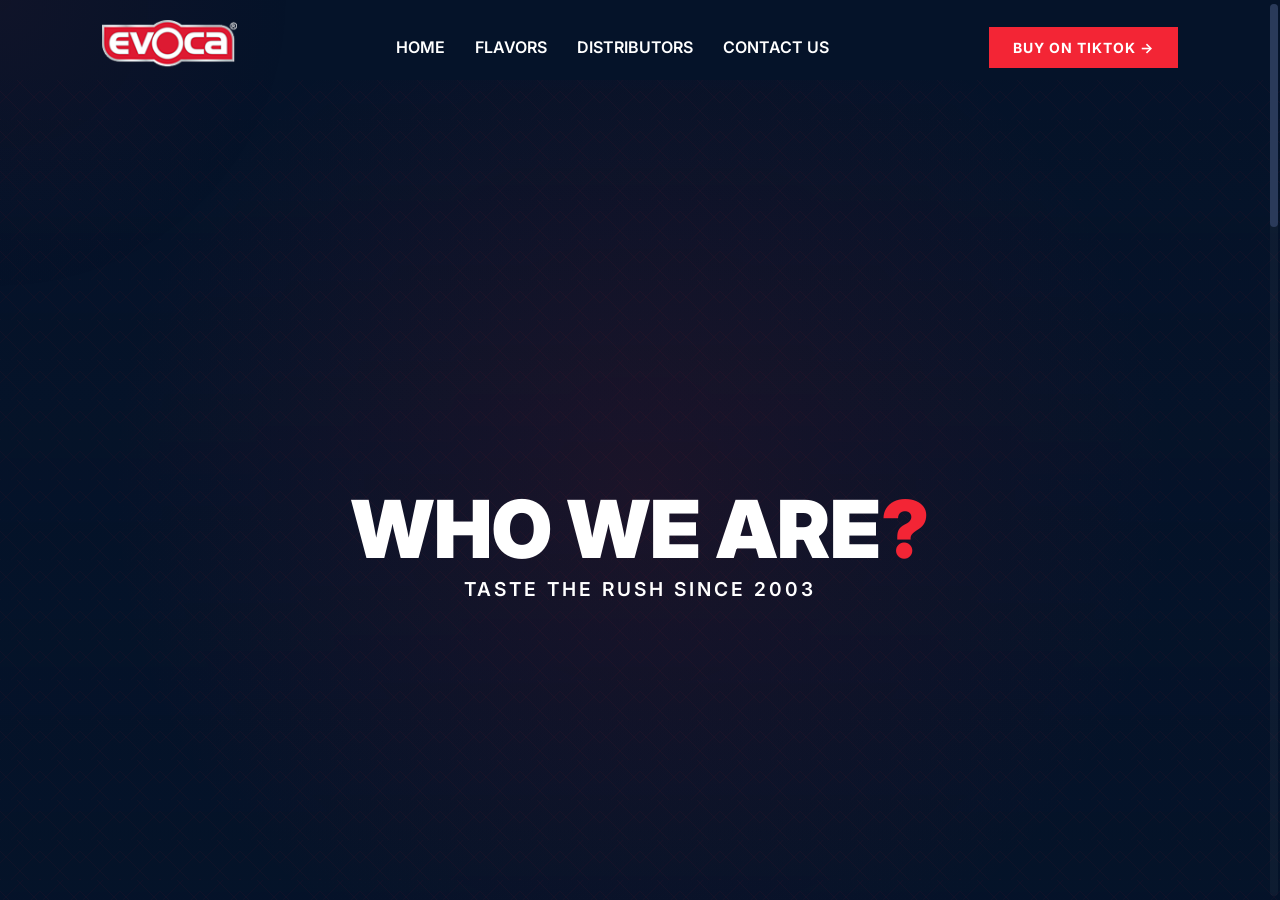
==== about.html @ e2ce5828 "first commit" ====
<!DOCTYPE html>
<html lang="en" class="snap-page">

<head>
    <meta charset="UTF-8">
    <meta name="viewport" content="width=device-width, initial-scale=1.0">
    <meta name="description"
        content="Learn about Evoca Drinks - premium soft drinks crafted with integrity, real fruit, and natural mineral water. Founded on principle and delivered with exceptional taste.">
    <title>About Us - Evoca</title>
    <link rel="stylesheet" href="style.css">
    <link rel="preconnect" href="https://fonts.googleapis.com">
    <link rel="preconnect" href="https://fonts.gstatic.com" crossorigin>
    <link href="https://fonts.googleapis.com/css2?family=Inter:wght@400;500;600;700;800;900&display=swap"
        rel="stylesheet">
    <style>
        .about-hero {
            padding: 100px 8% 0;
            text-align: center;
            background: linear-gradient(to bottom, rgba(5, 19, 41, 0.7), rgba(5, 19, 41, 0.9));
            height: 100%;
            display: flex;
            flex-direction: column;
            justify-content: center;
            align-items: center;
            position: relative;
            overflow: hidden;
            box-sizing: border-box;
        }

        .hero-pattern {
            position: absolute;
            top: 0;
            left: 0;
            width: 100%;
            height: 100%;
            background-image:
                repeating-linear-gradient(45deg, rgba(227, 30, 43, 0.05) 0px, rgba(227, 30, 43, 0.05) 1px, transparent 1px, transparent 20px),
                repeating-linear-gradient(-45deg, rgba(227, 30, 43, 0.05) 0px, rgba(227, 30, 43, 0.05) 1px, transparent 1px, transparent 20px);
            background-size: 40px 40px;
            opacity: 1;
            z-index: 1;
            pointer-events: none;
        }

        .hero-pattern::after {
            content: '';
            position: absolute;
            top: 0;
            left: 0;
            width: 100%;
            height: 100%;
            background-image: radial-gradient(circle at 50% 50%, rgba(227, 30, 43, 0.1) 0%, transparent 70%);
            z-index: -1;
        }

        .about-hero .about-container {
            position: relative;
            z-index: 2;
        }

        .about-content-section {
            padding: 65px 8% 20px;
            width: 100%;
            box-sizing: border-box;
        }

        .about-container {
            max-width: 1300px;
            margin: 0 auto;
            width: 100%;
        }

        .about-grid {
            display: grid;
            grid-template-columns: 1fr 1fr;
            gap: 60px;
            align-items: center;
            margin-bottom: 20px;
        }

        .about-grid.reverse {
            direction: rtl;
        }

        .about-grid.reverse .about-text {
            direction: ltr;
        }

        .about-image {
            border-radius: 30px;
            overflow: hidden;
            box-shadow: 0 30px 60px rgba(0, 0, 0, 0.5);
            border: 1px solid rgba(255, 255, 255, 0.1);
        }

        .about-image img {
            width: 100%;
            height: auto;
            max-height: 450px;
            object-fit: cover;
            display: block;
        }

        .about-text h2 {
            font-size: 3.2rem;
            font-weight: 900;
            margin-bottom: 15px;
            text-transform: uppercase;
            letter-spacing: -2px;
            line-height: 1;
        }

        .about-text p {
            font-size: 1.1rem;
            line-height: 1.7;
            color: #a0aec0;
            margin-bottom: 15px;
        }

        .principles-highlight {
            background: rgba(255, 255, 255, 0.05);
            padding: 30px;
            border-radius: 20px;
            border-left: 4px solid var(--primary-red);
            margin-top: 15px;
        }

        .principles-highlight ul {
            list-style: none;
            padding: 0;
        }

        .principles-highlight li {
            margin-bottom: 15px;
            font-weight: 600;
            color: #fff;
            display: flex;
            align-items: center;
            gap: 15px;
        }

        .principles-highlight li::before {
            content: '✓';
            color: var(--primary-red);
            font-weight: 900;
        }

        .mission-box {
            text-align: center;
            padding: 80px 40px;
            background: linear-gradient(rgba(227, 30, 43, 0.1), rgba(227, 30, 43, 0.05));
            border-radius: 30px;
            border: 1px solid rgba(227, 30, 43, 0.2);
            margin-top: 50px;
        }

        .mission-box h3 {
            font-size: 2.5rem;
            font-weight: 800;
            margin-bottom: 20px;
            text-transform: uppercase;
        }

        /* Manifesto Section */
        .manifesto-section {
            position: relative;
            padding: 30px 0;
            margin-top: 10px;
            border-radius: 40px;
            overflow: hidden;
            background: #000;
        }

        .manifesto-bg {
            position: absolute;
            top: 0;
            left: 0;
            width: 100%;
            height: 100%;
            z-index: 1;
            opacity: 0.6;
        }

        .manifesto-bg img {
            width: 100%;
            height: 100%;
            object-fit: cover;
        }

        .manifesto-content {
            position: relative;
            z-index: 2;
            padding: 0 8%;
            text-align: center;
        }

        .manifesto-quote {
            font-size: 3.2rem;
            font-weight: 900;
            line-height: 1;
            margin: 15px 0 25px;
            text-transform: uppercase;
            letter-spacing: -2px;
        }

        .manifesto-grid {
            display: grid;
            grid-template-columns: repeat(3, 1fr);
            gap: 40px;
            max-width: 1200px;
            margin: 0 auto;
        }

        .manifesto-card {
            background: rgba(255, 255, 255, 0.05);
            backdrop-filter: blur(10px);
            padding: 25px;
            border-radius: 30px;
            border: 1px solid rgba(255, 255, 255, 0.1);
            transition: all 0.4s ease;
            text-align: left;
        }

        .manifesto-card:hover {
            background: rgba(255, 255, 255, 0.08);
            transform: translateY(-10px);
            border-color: var(--primary-red);
        }

        .card-icon {
            font-size: 1rem;
            font-weight: 900;
            color: var(--primary-red);
            margin-bottom: 15px;
            background: rgba(227, 30, 43, 0.1);
            width: 40px;
            height: 40px;
            display: flex;
            align-items: center;
            justify-content: center;
            border-radius: 50%;
        }

        .manifesto-card h4 {
            font-size: 1.3rem;
            font-weight: 800;
            margin-bottom: 10px;
            letter-spacing: 1px;
        }

        .manifesto-card p {
            font-size: 0.95rem;
            color: rgba(255, 255, 255, 0.6);
            line-height: 1.6;
            margin: 0;
        }

        @media (max-width: 992px) {
            .manifesto-grid {
                grid-template-columns: 1fr;
            }

            .manifesto-quote {
                font-size: 2.8rem;
            }
        }

        @media (max-width: 992px) {
            .about-grid {
                grid-template-columns: 1fr;
                gap: 40px;
            }

            .about-grid.reverse {
                direction: ltr;
            }

            .about-text h2 {
                font-size: 2.5rem;
            }
        }

        @media (max-width: 768px) {
            .about-content-section { padding: 80px 5% 20px; } 
            .about-grid { grid-template-columns: 1fr; gap: 20px; margin-bottom: 20px; }
            .about-grid.reverse { direction: ltr; }
            .about-text h2 { font-size: 1.8rem; letter-spacing: -1px; }
            .about-text p  { font-size: 0.95rem; }
            .principles-highlight { padding: 24px; }
            .manifesto-section { padding: 40px 0; margin-top: 30px; border-radius: 20px; }
            .manifesto-quote { font-size: 1.8rem; margin: 16px 0 30px; }
            .manifesto-grid { grid-template-columns: 1fr; gap: 16px; }
            .manifesto-card { padding: 24px; }
            .manifesto-card h4 { font-size: 1.1rem; }
            /* Hero: push title well below the fixed navbar — use !important to beat the snap-section reset */
            .about-hero { padding-top: 120px !important; padding-bottom: 20px; justify-content: center; }
        }

        @media (max-width: 480px) {
            .about-text h2 { font-size: 1.7rem; }
            .manifesto-quote { font-size: 1.5rem; }
        }
    </style>
</head>

<body>

    <header class="navbar">
        <div class="navbar-container">
            <div class="logo">
                <a href="index.html"><img src="assets/Evoca Logo.png" alt="Evoca Logo" class="logo-img"></a>
            </div>
            <nav class="nav-links">
                <a href="index.html">Home</a>
                <a href="index.html#flavors">Flavors</a>
                <a href="distributors.html">Distributors</a>
                <a href="contact.html">Contact US</a>
            </nav>
            <div class="menu-toggle" id="menuToggle">
                <span></span>
                <span></span>
                <span></span>
            </div>
            <a href="#" class="btn btn-primary buy-now">BUY ON TIKTOK &rarr;</a>
        </div>
    </header>

    <div id="snapContainer">

        <!-- SECTION 0: About Hero -->
        <div class="snap-section" data-index="0">
            <section class="about-hero">
                <div class="hero-pattern"></div>
                <div class="about-container">
                    <h1 class="hero-main-title" style="font-size: clamp(2.8rem, 8vw, 5rem); font-weight: 900; text-transform: uppercase;">Who we
                        are<span class="highlight-red">?</span></h1>
                    <p style="font-size: 1.2rem; letter-spacing: 3px; font-weight: 600; color: #fff;">TASTE THE RUSH SINCE 2003
                    </p>
                </div>
            </section>
        </div>

        <!-- SECTION 1: Our Story -->
        <div class="snap-section snap-section--scroll" data-index="1">
            <main class="about-content-section">
                <div class="about-container">
                    <div class="about-grid">
                        <div class="about-text reveal">
                            <h2>Our <span class="highlight-red">Story</span></h2>
                            <p>Evoca Drinks was founded with a clear ambition: to create premium soft drinks without pricing
                                them into a niche category.</p>
                            <p>From the outset, we committed to producing drinks we would genuinely choose ourselves. That meant
                                refusing to compromise on taste, ingredient quality or production standards.</p>
                            <div class="principles-highlight">
                                <ul>
                                    <li>We would not produce fruit drinks without real fruit.</li>
                                    <li>We would not rely on controversial colourings.</li>
                                    <li>We would not use alcohol-based solvents in our formulations.</li>
                                </ul>
                            </div>
                            <p style="margin-top: 25px;">That commitment led to industry-first products and a brand built on
                                integrity.</p>
                        </div>
                        <div class="about-image reveal delay-1">
                            <img src="assets/aboutit.jpeg" alt="Our Story">
                        </div>
                    </div>
                </div>
            </main>
        </div>

        <!-- SECTION 2: Built on Principle -->
        <div class="snap-section snap-section--scroll" data-index="2">
            <main class="about-content-section">
                <div class="about-container">
                    <div class="about-grid reverse">
                        <div class="about-text reveal">
                            <h2>Built on <span class="highlight-red">Principle</span></h2>
                            <p>Founded by Intisar Qasim and Asif Salahuddin - childhood friends since schooldays and with a
                                passion to deliver the best - Evoca Drinks combines leadership experience with customer
                                satisfaction.</p>
                            <p>Despite entering one of the most crowded markets in the world, Evoca has sold millions of cans to
                                loyal customers by offering a credible, premium alternative!</p>
                        </div>
                        <div class="about-image reveal delay-1">
                            <img src="assets/all.png" alt="Built on Principle">
                        </div>
                    </div>
                </div>
            </main>
        </div>

        <!-- SECTION 3: Looking Ahead -->
        <div class="snap-section snap-section--scroll" data-index="3">
            <main class="about-content-section">
                <div class="about-container">
                    <div class="about-grid">
                        <div class="about-text reveal">
                            <h2>Looking <span class="highlight-red">Ahead</span></h2>
                            <p>With growing national distribution and continued product development, expect to see Evoca
                                products on more and more shelves!</p>
                            <p>Our mission remains unchanged: deliver exceptional taste without compromise.</p>
                        </div>
                        <div class="about-image reveal delay-1">
                            <img src="assets/hero.png" alt="Looking Ahead">
                        </div>
                    </div>
                </div>
            </main>
            <footer class="footer">
                <div class="footer-container">
                    <div class="footer-left">
                        <img src="assets/Evoca Logo.png" alt="Evoca Logo" class="footer-logo">
                    </div>
                    <div class="footer-center">
                        <p>© 2025 Evoca Drinks. All rights reserved.</p>
                    </div>
                    <div class="footer-right">
                        <nav class="social-links">
                            <a href="https://www.instagram.com/evocadrinks/" target="_blank" rel="noopener noreferrer" aria-label="Instagram">
                                <svg xmlns="http://www.w3.org/2000/svg" width="20" height="20" viewBox="0 0 24 24" fill="none" stroke="currentColor" stroke-width="2" stroke-linecap="round" stroke-linejoin="round"><rect x="2" y="2" width="20" height="20" rx="5" ry="5"></rect><path d="M16 11.37A4 4 0 1 1 12.63 8 4 4 0 0 1 16 11.37z"></path><line x1="17.5" y1="6.5" x2="17.51" y2="6.5"></line></svg>
                            </a>
                            <a href="https://www.tiktok.com/@evoca.drinks" target="_blank" rel="noopener noreferrer" aria-label="TikTok">
                                <svg xmlns="http://www.w3.org/2000/svg" width="20" height="20" viewBox="0 0 24 24" fill="none" stroke="currentColor" stroke-width="2" stroke-linecap="round" stroke-linejoin="round"><path d="M9 12a4 4 0 1 0 4 4V4a5 5 0 0 0 5 5"></path></svg>
                            </a>
                            <a href="https://www.facebook.com/evocadrinks" target="_blank" rel="noopener noreferrer" aria-label="Facebook">
                                <svg xmlns="http://www.w3.org/2000/svg" width="20" height="20" viewBox="0 0 24 24" fill="none" stroke="currentColor" stroke-width="2" stroke-linecap="round" stroke-linejoin="round"><path d="M18 2h-3a5 5 0 0 0-5 5v3H7v4h3v8h4v-8h3l1-4h-4V7a1 1 0 0 1 1-1h3z"></path></svg>
                            </a>
                            <a href="https://www.linkedin.com/company/evocadrinks/" target="_blank" rel="noopener noreferrer" aria-label="LinkedIn">
                                <svg xmlns="http://www.w3.org/2000/svg" width="20" height="20" viewBox="0 0 24 24" fill="none" stroke="currentColor" stroke-width="2" stroke-linecap="round" stroke-linejoin="round"><path d="M16 8a6 6 0 0 1 6 6v7h-4v-7a2 2 0 0 0-2-2 2 2 0 0 0-2 2v7h-4v-7a6 6 0 0 1 6-6z"></path><rect x="2" y="9" width="4" height="12"></rect><circle cx="4" cy="4" r="2"></circle></svg>
                            </a>
                        </nav>
                    </div>
                </div>
            </footer>
        </div>

    <a href="#" class="scroll-top" id="scrollTop">
        <svg viewBox="0 0 24 24" width="24" height="24" stroke="currentColor" stroke-width="3" fill="none"
            stroke-linecap="round" stroke-linejoin="round">
            <polyline points="18 15 12 9 6 15"></polyline>
        </svg>
    </a>

    </div><!-- /#snapContainer -->

    <div class="section-scrollbar" id="sectionScrollbar">
        <div class="sb-track" id="sbTrack">
            <div class="sb-thumb" id="sbThumb"></div>
        </div>
    </div>

    <script>
        const navbar = document.querySelector('.navbar');

        // ── Reveal animations ─────────────────────────────────────────
        const revealObserver = new IntersectionObserver((entries) => {
            entries.forEach(e => { if (e.isIntersecting) e.target.classList.add('active'); });
        }, { threshold: 0.15 });
        document.querySelectorAll('.reveal').forEach(el => revealObserver.observe(el));

        // ── Mouse glow ────────────────────────────────────────────────
        const glow = document.createElement('div');
        glow.className = 'mouse-glow';
        Object.assign(glow.style, {
            position:'fixed', width:'600px', height:'600px',
            background:'radial-gradient(circle, rgba(227,30,43,0.05) 0%, transparent 70%)',
            borderRadius:'50%', pointerEvents:'none', zIndex:'0',
            transform:'translate(-50%,-50%)', transition:'opacity 0.5s ease'
        });
        document.body.appendChild(glow);
        document.addEventListener('mousemove', e => { glow.style.left=e.clientX+'px'; glow.style.top=e.clientY+'px'; });
        document.addEventListener('mouseenter', () => glow.style.opacity='1');
        document.addEventListener('mouseleave', () => glow.style.opacity='0');

        // ── Mobile Menu ───────────────────────────────────────────────
        const menuToggle = document.getElementById('menuToggle');
        const navLinks   = document.querySelector('.nav-links');
        menuToggle.addEventListener('click', () => {
            menuToggle.classList.toggle('active');
            navLinks.classList.toggle('active');
            document.body.classList.toggle('no-scroll');
        });
        document.querySelectorAll('.nav-links a').forEach(link => link.addEventListener('click', () => {
            menuToggle.classList.remove('active');
            navLinks.classList.remove('active');
            document.body.classList.remove('no-scroll');
        }));

        // ════════════════════════════════════════════════════════════
        // SNAP SCROLL ENGINE — About page (5 sections)
        // 0=Hero  1=Our Story  2=Built on Principle  3=Looking Ahead  4=Manifesto+Footer
        // ════════════════════════════════════════════════════════════
        (function () {
            const sections      = Array.from(document.querySelectorAll('.snap-section'));
            const TOTAL         = sections.length;
            const DUR           = 850;
            const EASE          = 'cubic-bezier(0.77, 0, 0.18, 1)';
            const SWIPE_MIN     = 50;
            const WHEEL_THRESH  = 60;
            const reducedMotion = window.matchMedia('(prefers-reduced-motion: reduce)').matches;

            let current     = 0;
            let isAnimating = false;
            let touchStartY = 0;
            let wheelAcc    = 0;
            let wheelTimer  = null;
            let finishTimer = null;

            sections.forEach((sec, i) => {
                sec.style.transition    = 'none';
                sec.style.transform     = i === 0 ? 'translateY(0)'    : 'translateY(100vh)';
                sec.style.opacity       = i === 0 ? '1'                : '0';
                sec.style.pointerEvents = i === 0 ? 'all'              : 'none';
            });

            // ── Scroll to Top button ─────────────────────────────────
            const scrollTop = document.getElementById('scrollTop');
            scrollTop.addEventListener('click', (e) => {
                e.preventDefault();
                goTo(0);
            });

            function updateNavbar(idx) {
                navbar.classList.toggle('scrolled', idx > 0);
                scrollTop.classList.toggle('visible', idx > 0);
            }

            // ── Custom Scrollbar ──────────────────────────────────────
            const sbThumb = document.getElementById('sbThumb');
            const sbTrack = document.getElementById('sbTrack');
            function updateScrollbar(idx) {
                if (!sbThumb) return;
                const pct = 100 / TOTAL;
                sbThumb.style.height = pct + '%';
                sbThumb.style.top = (idx * pct) + '%';
            }
            if (sbTrack) {
                sbTrack.addEventListener('click', (e) => {
                    const rect = sbTrack.getBoundingClientRect();
                    const y = (e.clientY - rect.top) / rect.height;
                    goTo(Math.min(Math.floor(y * TOTAL), TOTAL - 1));
                });
            }

            function triggerReveals(sec) {
                sec.querySelectorAll('.reveal:not(.active)').forEach(el => {
                    setTimeout(() => el.classList.add('active'), 80);
                });
            }

            function goTo(next) {
                if (isAnimating || next === current || next < 0 || next >= TOTAL) return;
                isAnimating = true;
                clearTimeout(finishTimer);
                updateScrollbar(next);

                const dir    = next > current ? 1 : -1;
                const outSec = sections[current];
                const inSec  = sections[next];

                inSec.style.transition    = 'none';
                inSec.style.transform     = `translateY(${dir * 100}vh)`;
                inSec.style.opacity       = '1';
                inSec.style.pointerEvents = 'none';

                void inSec.offsetHeight;
                void outSec.offsetHeight;

                if (reducedMotion) {
                    outSec.style.transform     = `translateY(${dir * -100}vh)`;
                    outSec.style.opacity       = '0';
                    outSec.style.pointerEvents = 'none';
                    inSec.style.transform      = 'translateY(0)';
                    inSec.style.pointerEvents  = 'all';
                    current = next; isAnimating = false;
                    updateNavbar(current); updateScrollbar(current); triggerReveals(inSec);
                    return;
                }

                const tv = `transform ${DUR}ms ${EASE}`;
                outSec.style.transition = tv;
                inSec.style.transition  = tv;

                requestAnimationFrame(() => {
                    requestAnimationFrame(() => {
                        outSec.style.transform = `translateY(${dir * -100}vh)`;
                        inSec.style.transform  = 'translateY(0)';
                    });
                });

                finishTimer = setTimeout(() => {
                    outSec.style.transition    = 'none';
                    inSec.style.transition     = 'none';
                    outSec.style.opacity       = '0';
                    outSec.style.pointerEvents = 'none';
                    inSec.style.opacity        = '1';
                    inSec.style.pointerEvents  = 'all';
                    inSec.style.transform      = 'translateY(0)';
                    current = next; isAnimating = false;
                    updateNavbar(current); triggerReveals(inSec);
                }, DUR + 500); // Increased cooldown to prevent momentum-based double-triggering
            }

            // Wheel
            window.addEventListener('wheel', (e) => {
                if (isAnimating) { e.preventDefault(); wheelAcc = 0; return; }
                const sec        = sections[current];
                const ovY        = window.getComputedStyle(sec).overflowY;
                const scrollable = (ovY === 'auto' || ovY === 'scroll')
                                   && sec.scrollHeight > sec.clientHeight + 2;
                if (scrollable) {
                    const atTop    = sec.scrollTop <= 1;
                    const atBottom = sec.scrollTop + sec.clientHeight >= sec.scrollHeight - 2;
                    // Not at boundary — let browser scroll the section naturally
                    if (e.deltaY > 0 && !atBottom) { wheelAcc = 0; return; }
                    if (e.deltaY < 0 && !atTop)    { wheelAcc = 0; return; }
                }
                // At boundary or non-scrollable — take over and snap
                e.preventDefault();
                wheelAcc += e.deltaY;
                clearTimeout(wheelTimer);
                wheelTimer = setTimeout(() => { wheelAcc = 0; }, 200);
                if (Math.abs(wheelAcc) >= WHEEL_THRESH) {
                    const dir = wheelAcc > 0 ? 1 : -1;
                    wheelAcc = 0; clearTimeout(wheelTimer);
                    goTo(current + dir);
                }
            }, { passive: false });

            // Touch
            window.addEventListener('touchstart', (e) => { touchStartY = e.touches[0].clientY; }, { passive: true });
            window.addEventListener('touchend', (e) => {
                if (isAnimating) return;
                const delta = touchStartY - e.changedTouches[0].clientY;
                if (Math.abs(delta) < SWIPE_MIN) return;
                goTo(current + (delta > 0 ? 1 : -1));
            }, { passive: true });

            // Keyboard
            window.addEventListener('keydown', (e) => {
                if (isAnimating) return;
                switch (e.key) {
                    case 'ArrowDown': case 'PageDown': e.preventDefault(); goTo(current + 1); break;
                    case 'ArrowUp':   case 'PageUp':   e.preventDefault(); goTo(current - 1); break;
                    case 'Home':                       e.preventDefault(); goTo(0);           break;
                    case 'End':                        e.preventDefault(); goTo(TOTAL - 1);   break;
                }
            });

            updateNavbar(0);
            updateScrollbar(0);
            triggerReveals(sections[0]);
        })();
    </script>
</body>

</html>
---- style.css ----
html.snap-page {
    scroll-snap-type: none;
    overflow: hidden;
}

/* ════════════════════════════════════════════════════════════
   FULL-SCREEN SNAP SCROLL
   ════════════════════════════════════════════════════════════ */

#snapContainer {
    position: fixed;
    top: 0;
    left: 0;
    width: 100vw;
    height: 100vh;
    overflow: hidden;
    z-index: 0;
}

/* Each snap section — full viewport, centres content */
.snap-section {
    position: absolute;
    top: 0;
    left: 0;
    width: 100vw;
    height: 100vh;
    overflow: hidden;
    will-change: transform;
    /* Pad top for fixed navbar, then centre remaining space */
    display: flex;
    flex-direction: column;
    align-items: stretch;
    justify-content: center;
    padding-top: 80px;
    /* navbar height — prevents content hiding behind it */
    box-sizing: border-box;
}

/* Direct children: fill height, no overflow clipping */
.snap-section>main,
.snap-section>section,
.snap-section>footer,
.snap-section>div {
    width: 100%;
    height: 100%;
    overflow: hidden;
}

/* Scrollable sections — content taller than viewport scrolls internally */
.snap-section--scroll {
    overflow-y: auto;
    -webkit-overflow-scrolling: touch;
    scroll-behavior: smooth;
}

/* Children of scrollable sections: natural height */
.snap-section--scroll>section,
.snap-section--scroll>main,
.snap-section--scroll>footer {
    height: auto;
    min-height: unset;
    overflow: visible;
}

/* Last section on index (data-index=5): zero + footer, scrollable */
.snap-section[data-index="5"] {
    overflow-y: auto;
    -webkit-overflow-scrolling: touch;
}

.snap-section[data-index="5"]>section,
.snap-section[data-index="5"]>footer {
    height: auto;
    overflow: visible;
}

/* ── Mobile: flat normal scroll ─────────────────────────────── */
@media (max-width: 768px) {
    html.snap-page {
        overflow: auto;
    }

    #snapContainer {
        position: static;
        height: auto;
        overflow: visible;
    }

    .snap-section {
        position: static !important;
        height: auto !important;
        overflow: visible !important;
        will-change: auto !important;
        transform: none !important;
        opacity: 1 !important;
        pointer-events: all !important;
        padding-top: 0 !important;
        /* remove navbar offset — normal scroll handles it */
        display: block !important;
    }

    .snap-section>main,
    .snap-section>section,
    .snap-section>footer,
    .snap-section>div {
        height: auto;
        overflow: visible;
    }

    .snap-section--scroll,
    .snap-section[data-index="5"] {
        overflow: visible;
    }
}

html {
    scroll-behavior: smooth;
}

:root {
    scroll-behavior: smooth;
    --bg-dark: #051329;
    --primary-red: #E31E2B;
    --text-white: #ffffff;
    --text-muted: #7a8c9e;
    --btn-secondary-bg: rgba(255, 255, 255, 0.05);
    --btn-secondary-border: rgba(255, 255, 255, 0.1);
}

/* Reveal Animations */
.reveal {
    opacity: 0;
    transform: translateY(30px);
    transition: all 0.8s cubic-bezier(0.175, 0.885, 0.32, 1.275);
}

.reveal.active {
    opacity: 1;
    transform: translateY(0);
}

/* Staggered Reveal Delays */
.delay-1 {
    transition-delay: 0.1s;
}

.delay-2 {
    transition-delay: 0.2s;
}

.delay-3 {
    transition-delay: 0.3s;
}

.delay-4 {
    transition-delay: 0.4s;
}

.delay-5 {
    transition-delay: 0.5s;
}

/* Parallax Keyframes */
@keyframes parallax-slow {
    0% {
        transform: translate(0, 0);
    }

    50% {
        transform: translate(20px, 15px);
    }

    100% {
        transform: translate(0, 0);
    }
}

@keyframes parallax-medium {
    0% {
        transform: translate(0, 0);
    }

    50% {
        transform: translate(-30px, 20px);
    }

    100% {
        transform: translate(0, 0);
    }
}

.parallax-s {
    animation: parallax-slow 15s ease-in-out infinite;
}

.parallax-m {
    animation: parallax-medium 12s ease-in-out infinite;
}

* {
    margin: 0;
    padding: 0;
    box-sizing: border-box;
}

body {
    font-family: 'Inter', sans-serif;
    background-color: var(--bg-dark);
    background-image: url('assets/Background.png');
    background-position: top center;
    background-size: 100% auto;
    background-repeat: repeat-y;
    color: var(--text-white);
    min-height: 100vh;
    display: flex;
    flex-direction: column;
    overflow-x: hidden;
    position: relative;
}

/* Custom Scrollbar */
::-webkit-scrollbar {
    width: 8px;
}

::-webkit-scrollbar-track {
    background: var(--bg-dark);
}

::-webkit-scrollbar-thumb {
    background: #2a3a5a;
    border-radius: 10px;
}

::-webkit-scrollbar-thumb:hover {
    background: var(--primary-red);
}

/* Section Scrollbar — custom indicator for snap-scroll pages */
.section-scrollbar {
    position: fixed;
    right: 2px;
    top: 0;
    height: 100vh;
    width: 8px;
    z-index: 999;
    padding: 4px 0;
    box-sizing: border-box;
}

.section-scrollbar .sb-track {
    width: 100%;
    height: 100%;
    background: rgba(255, 255, 255, 0.04);
    border-radius: 4px;
    position: relative;
    cursor: pointer;
}

.section-scrollbar .sb-thumb {
    position: absolute;
    left: 0;
    width: 100%;
    border-radius: 4px;
    background: #2a3a5a;
    transition: top 0.85s cubic-bezier(0.77, 0, 0.18, 1), background 0.3s ease;
    cursor: pointer;
}

.section-scrollbar .sb-thumb:hover {
    background: var(--primary-red);
}

@media (max-width: 768px) {
    .section-scrollbar {
        display: none;
    }
}



/* Typography & Utilities */
a {
    text-decoration: none;
    color: inherit;
}

.btn {
    display: inline-block;
    padding: 12px 24px;
    border-radius: 8px;
    font-weight: 600;
    font-size: 0.85rem;
    letter-spacing: 1px;
    text-transform: uppercase;
    transition: all 0.3s ease;
}

.btn-primary {
    background-color: var(--primary-red);
    color: var(--text-white);
}

.btn-primary:hover {
    background-color: #ff1a2d;
    box-shadow: 0 4px 15px rgba(255, 51, 68, 0.4);
}

.btn-secondary:hover {
    background-color: rgba(255, 255, 255, 0.1);
    transform: translateY(-2px);
}

/* Magnetic/Glow Button */
.btn-primary {
    position: relative;
    overflow: hidden;
    z-index: 1;
}

.btn-primary::before {
    content: '';
    position: absolute;
    top: 50%;
    left: 50%;
    width: 0;
    height: 0;
    background: rgba(255, 255, 255, 0.2);
    border-radius: 50%;
    transform: translate(-50%, -50%);
    transition: width 0.6s ease, height 0.6s ease;
    z-index: -1;
}

.btn-primary:hover::before {
    width: 300px;
    height: 300px;
}

/* Header / Navbar */
.navbar {
    display: flex;
    justify-content: center;
    /* Centering the inner container */
    padding: 0 8%;
    /* Percentage padding for smaller screens */
    width: 100%;
    position: fixed;
    top: 0;
    left: 0;
    z-index: 1000;
    background: transparent;
    backdrop-filter: blur(0px);
    border-bottom: 1px solid transparent;
    transition: all 0.4s ease;
}

.navbar-container {
    width: 100%;
    max-width: 1300px;
    display: flex;
    justify-content: space-between;
    align-items: center;
    padding: 20px 0;
    /* Vertical padding only, horizontal handled by parent or margin */
}

.navbar.scrolled {
    background-color: #051329 !important;
    backdrop-filter: blur(15px);
    border-bottom: 1px solid rgba(255, 255, 255, 0.1);
    box-shadow: 0 10px 30px rgba(0, 0, 0, 0.3);
}

.navbar.scrolled .navbar-container {
    padding: 12px 0;
}


.logo {
    display: flex;
    align-items: center;
}

.logo-img {
    height: 50px;
    /* Adjust size to fit header nicely */
    width: auto;
}

.nav-links {
    display: flex;
    gap: 30px;
}

.nav-links a {
    font-size: 16px;
    font-weight: 600;
    text-transform: uppercase;
    letter-spacing: 0px;
    line-height: 1;
    color: var(--text-white);
    transition: color 0.3s ease;
}

.nav-links a:hover {
    color: var(--text-white);
}

.buy-now {
    background-color: #F32535 !important;
    border-radius: 0;
    padding: 12px 24px;
    font-size: 14px;
    font-weight: 700;
    display: inline-flex;
    align-items: center;
    gap: 8px;
    box-shadow: none;
}

.buy-now:hover {
    background-color: #d11e2b !important;
    box-shadow: 0 4px 15px rgba(243, 37, 53, 0.3);
    transform: none;
}

.hero {
    min-height: 100vh;
    display: flex;
    justify-content: center;
    align-items: flex-start;
    padding: 300px 8% 0;
    position: relative;
    scroll-snap-align: start;
    overflow: hidden;
    margin-bottom: 0 !important;
}

/* .hero-visual and .hero-img replaced by .hero-carousel */


.hero-sides-container {
    width: 100%;
    max-width: 1300px;
    margin: 0 auto;
    display: flex;
    justify-content: space-between;
    align-items: flex-start;
    padding: 0 4px;
    /* Fine-tuned adjustment to perfectly align with navbar content */
    z-index: 10;
}

.hero-side {
    display: flex;
    flex-direction: column;
    gap: 50px;
}

.hero-side.right {
    text-align: right;
}

.highlight-red {
    color: #F32535;
}

.side-info-item h3 {
    font-size: 20px;
    font-weight: 600;
    color: #FFFFFF;
    margin-bottom: 8px;
    text-transform: uppercase;
    letter-spacing: -0.02em;
    line-height: 1;
}

.side-info-item p {
    font-size: 16px;
    color: rgba(255, 255, 255, 0.4);
    font-weight: 400;
    letter-spacing: 0px;
    line-height: 1;
}

.hero-bottom-content {
    position: absolute;
    bottom: 50px;
    left: 50%;
    transform: translateX(-50%);
    text-align: center;
    width: 100%;
    max-width: 900px;
    display: flex;
    flex-direction: column;
    align-items: center;
    gap: 25px;
    z-index: 10;
}

.hero-badge {
    background: rgba(255, 255, 255, 0.08);
    backdrop-filter: blur(10px);
    border: 1px solid rgba(255, 255, 255, 0.1);
    padding: 8px 20px;
    border-radius: 4px;
    font-size: 0.75rem;
    font-weight: 600;
    letter-spacing: 2px;
    color: #FFFFFF;
    margin-left: 4px;
}

.hero-main-title .title-sub {
    font-size: 1rem;
    font-weight: 700;
    letter-spacing: 3px;
    display: block;
    margin-bottom: 8px;
    color: #FFFFFF;
}

.hero-main-title h1 {
    font-size: 4rem;
    font-weight: 900;
    line-height: 0.9;
    letter-spacing: -2px;
    text-transform: uppercase;
}

.hero-actions {
    display: flex;
    gap: 20px;
    margin-top: 5px;
}

.btn-outline {
    background: transparent;
    border: 1px solid #F32535;
    color: #F32535;
    border-radius: 0;
    padding: 12px 30px;
    font-size: 14px;
    font-weight: 700;
    text-transform: uppercase;
    transition: all 0.3s ease;
}

.btn-outline:hover {
    background: rgba(243, 37, 53, 0.05);
    border-color: #F32535;
}

/* Product Showcase Section */
.product-showcase {
    height: 100%;
    display: flex;
    align-items: center;
    justify-content: center;
    padding: 20px 8%;
    position: relative;
    scroll-snap-align: start;
    scroll-margin-top: 0;
}

.showcase-container {
    background: linear-gradient(rgba(0, 0, 0, 0.2), rgba(0, 0, 0, 0.4)), url('assets/cardbg.png') #000 50% / cover no-repeat;
    backdrop-filter: blur(5px);
    border-radius: 30px;
    display: flex;
    align-items: center;
    padding: 70px 60px 70px 40px;
    width: 100%;
    max-width: 1300px;
    border: 1px solid rgba(255, 255, 255, 0.08);
    box-shadow: 0 40px 120px rgba(0, 0, 0, 0.8);
    position: relative;
    overflow: hidden;
}

.pagination {
    display: flex;
    flex-direction: column;
    align-items: center;
    gap: 12px;
    width: 40px;
    margin-right: 20px;
    z-index: 2;
}

.dot {
    width: 8px;
    height: 8px;
    background-color: white;
    border-radius: 50%;
    opacity: 0.5;
    transition: all 0.4s cubic-bezier(0.4, 0, 0.2, 1);
    cursor: pointer;
    position: relative;
}

.dot::after {
    content: '';
    position: absolute;
    top: -10px;
    left: -10px;
    right: -10px;
    bottom: -10px;
}

.dot:hover {
    opacity: 1;
    transform: scale(1.2);
}

.dot.active {
    width: 20px;
    height: 20px;
    background-color: var(--primary-red);
    opacity: 1;
    box-shadow: 0 0 20px rgba(227, 30, 43, 0.5);
}

.product-image {
    flex: 1;
    display: flex;
    justify-content: center;
    z-index: 2;
}

.product-image img {
    height: 460px;
    width: auto;
    filter: drop-shadow(0 40px 60px rgba(0, 0, 0, 0.8));
    transition: transform 0.6s cubic-bezier(0.34, 1.56, 0.64, 1);
}

.product-info {
    flex: 1.4;
    padding-left: 20px;
    z-index: 2;
}

.product-tag {
    display: inline-block;
    background-color: #E31E2B;
    color: white;
    padding: 10px 22px;
    border-radius: 10px;
    font-size: 0.7rem;
    font-weight: 800;
    letter-spacing: 1.5px;
    margin-bottom: 30px;
    text-transform: uppercase;
}

.product-heading {
    font-size: 5.2rem;
    font-weight: 900;
    line-height: 0.9;
    letter-spacing: -3px;
    margin-bottom: 25px;
    text-transform: uppercase;
    color: #ffffff;
}

.product-description {
    color: #a0aec0;
    font-size: 1.05rem;
    line-height: 1.65;
    max-width: 550px;
}

/* Marquee / Scrollable Background Ribbon */
.marquee-wrapper {
    margin-top: 0 !important;
    background-color: var(--primary-red);
    padding: 20px 0;
    width: 100vw;
    overflow: hidden;
    position: relative;
    margin-top: 60px;
}

.marquee {
    display: flex;
    white-space: nowrap;
    animation: marquee 45s linear infinite;
    width: max-content;
}

.marquee span {
    font-size: 1.8rem;
    font-weight: 900;
    letter-spacing: 1.5px;
    padding: 0 30px;
    display: inline-block;
}

@keyframes marquee {
    0% {
        transform: translateX(0);
    }

    100% {
        transform: translateX(-50%);
    }
}

/* Campaign Visual System Section */
.campaign-system {
    height: 100%;
    padding: 30px 8% 10px;
    position: relative;
    overflow: hidden;
    display: flex;
    flex-direction: column;
    justify-content: center;
    box-sizing: border-box;
}

/* Expanding Reach section — no top header, just the grid */
.campaign-reach {
    padding: 20px 8% 20px;
    display: flex;
    flex-direction: column;
    justify-content: center;
    height: 100%;
    box-sizing: border-box;
}

/* Tighter grid gap inside the reach section */
.campaign-reach .campaign-grid {
    gap: 40px;
}

/* Cap the visual container height in the reach section */
.campaign-reach .visual-container {
    height: min(600px, 70vh);
}

.campaign-header {
    text-align: center;
    margin-bottom: 25px;
}

.header-main {
    font-size: 4rem;
    font-weight: 900;
    line-height: 0.9;
    letter-spacing: -2px;
    margin-bottom: 25px;
    text-transform: uppercase;
}

.header-sub {
    color: var(--text-muted);
    font-size: 1.1rem;
    max-width: 750px;
    margin: 0 auto;
    line-height: 1.7;
}

.campaign-banner {
    width: 100%;
    max-width: 1300px;
    margin: 25px auto 10px;
    border-radius: 40px;
    overflow: hidden;
    border: 1px solid rgba(255, 255, 255, 0.08);
    box-shadow: 0 40px 100px rgba(0, 0, 0, 0.4);
    background: rgba(0, 0, 0, 0.2);
}

.banner-img {
    width: 100%;
    height: auto;
    display: block;
    object-fit: cover;
    margin-bottom: -30px;
    transition: none;
    /* Ensure no active effect */
}

.campaign-grid {
    max-width: 1300px;
    margin: 0 auto;
    display: grid;
    grid-template-columns: 1.6fr 1fr;
    gap: 120px;
    align-items: center;
}

.side-heading {
    font-size: 4rem;
    font-weight: 900;
    line-height: 0.9;
    letter-spacing: -2px;
    margin-bottom: 20px;
    text-transform: uppercase;
}

.highlight-blue {
    color: #3191f7;
}

.feature-list {
    display: flex;
    flex-direction: column;
}

.feature-card {
    padding: 20px 0;
    border-bottom: 1px solid rgba(255, 255, 255, 0.05);
}

.feature-card:first-child {
    border-top: 1px solid rgba(255, 255, 255, 0.05);
}

.feature-num {
    font-size: 0.8rem;
    font-weight: 700;
    color: #3191f7;
    letter-spacing: 2px;
    display: block;
    margin-bottom: 15px;
}

.feature-card h4 {
    font-size: 1.8rem;
    font-weight: 800;
    margin-bottom: 15px;
    text-transform: uppercase;
    color: #3191f7;
}

.feature-card p {
    color: #a0aec0;
    font-size: 1.1rem;
    line-height: 1.8;
    max-width: 100%;
    text-align: justify;
}

.principles-list {
    margin: 15px 0;
    padding-left: 20px;
    list-style: none;
}

.principles-list li {
    position: relative;
    color: #a0a0a0;
    font-size: 1.05rem;
    font-weight: 500;
    line-height: 1.6;
    margin-bottom: 4px;
    padding-left: 20px;
    text-align: justify;
}

.principles-list li::before {
    content: '•';
    position: absolute;
    left: 0;
    color: #3191f7;
    font-size: 1.4rem;
    line-height: 1;
}

.visual-container {
    position: relative;
    height: min(850px, 70vh);
    display: flex;
    justify-content: flex-end;
    align-items: center;
    padding-right: 20px;
}

.campaign-info {
    position: absolute;
    top: 15%;
    left: 0%;
    transform: translateX(-50%);
    max-width: 700px;
    z-index: 20;
    text-align: left;
    background: transparent;
    backdrop-filter: none;
    padding: 0;
    border-radius: 0;
    border: none;
}

.tag-pill {
    background-color: rgba(122, 0, 0, 0.3);
    padding: 6px 16px;
    border-radius: 50px;
    font-size: 0.65rem;
    font-weight: 700;
    letter-spacing: 2px;
    margin-bottom: 25px;
    display: inline-block;
    backdrop-filter: blur(5px);
    border: 1px solid rgba(227, 30, 43, 0.3);
    color: #ffffff;
}

.campaign-desc {
    font-size: 1.2rem;
    color: #b0c4d8;
    line-height: 1.4;
    font-weight: 500;
    letter-spacing: -0.2px;
    max-width: 450px;
}

.angled-can {
    z-index: 5;
    transform: rotate(0deg);
    filter: drop-shadow(0 60px 100px rgba(0, 0, 0, 0.7));
    transition: transform 0.5s ease;
    margin-top: 50px;
}

.angled-can img {
    height: 700px;
    width: auto;
}

.angled-can:hover {
    transform: rotate(8deg) scale(1.05);
}

.straight-can {
    position: absolute;
    top: 50%;
    right: -40px;
    left: auto;
    transform: translateY(-50%);
    z-index: 1;
    filter: drop-shadow(0 60px 100px rgba(0, 0, 0, 0.8));
    transition: transform 0.5s ease;
    opacity: 1;
}

.straight-can img {
    height: 580px;
    width: auto;
    transform: rotate(0deg);
}

/* Ribbons */
.ribbon {
    position: absolute;
    width: 1000px;
    height: 150px;
    border-radius: 75px;
    filter: blur(60px);
    opacity: 0.35;
    z-index: 1;
}

.ribbon-1 {
    background: linear-gradient(90deg, #E31E2B, transparent);
    transform: rotate(-25deg) translate(-100px, -100px);
}

.ribbon-2 {
    background: linear-gradient(90deg, #3191f7, transparent);
    transform: rotate(45deg) translate(50px, 200px);
}

/* Particles */
.particle {
    position: absolute;
    width: 10px;
    height: 10px;
    background-color: white;
    border-radius: 50%;
    filter: blur(2px);
    box-shadow: 0 0 15px white;
    opacity: 0.6;
    z-index: 6;
}

.p1 {
    top: 15%;
    left: 20%;
}

.p2 {
    bottom: 25%;
    right: 10%;
}

.p3 {
    top: 40%;
    left: 85%;
}

/* Signature Concept Section */
.signature-concept {
    height: 100%;
    padding: 20px 8% 20px;
    background-color: transparent;
    position: relative;
    display: flex;
    align-items: center;
    box-sizing: border-box;
}

.concept-grid {
    max-width: 1300px;
    margin: 0 auto;
    display: grid;
    grid-template-columns: 1.5fr 1fr;
    gap: 60px;
    align-items: center;
}

.concept-tag {
    background-color: rgba(255, 255, 255, 0.05);
    color: #ffffff;
    padding: 8px 18px;
    border-radius: 6px;
    font-size: 0.75rem;
    font-weight: 600;
    letter-spacing: 1.5px;
    margin-bottom: 30px;
    display: inline-block;
    border: 1px solid rgba(255, 255, 255, 0.1);
    text-transform: uppercase;
}

.concept-heading {
    font-size: 4rem;
    font-weight: 900;
    line-height: 0.9;
    letter-spacing: -2px;
    margin-bottom: 35px;
    text-transform: uppercase;
}

.concept-desc {
    color: var(--text-muted);
    font-size: 1.1rem;
    line-height: 1.7;
    margin-bottom: 40px;
    max-width: 600px;
}

.concept-features {
    display: flex;
    flex-direction: column;
    gap: 20px;
}

.concept-feature {
    display: flex;
    gap: 25px;
    padding: 20px;
    background-color: rgba(255, 255, 255, 0.02);
    border: 1px solid rgba(255, 255, 255, 0.05);
    border-radius: 25px;
    transition: all 0.4s cubic-bezier(0.175, 0.885, 0.32, 1.275);
    max-width: 640px;
}

.concept-feature:hover {
    background-color: rgba(255, 255, 255, 0.04);
    transform: translateX(15px);
    border-color: rgba(255, 255, 255, 0.1);
}

.feature-icon {
    width: 45px;
    height: 45px;
    background-color: rgba(227, 30, 43, 0.1);
    border: 1px solid rgba(227, 30, 43, 0.3);
    color: #E31E2B;
    border-radius: 50%;
    display: flex;
    justify-content: center;
    align-items: center;
    font-size: 0.9rem;
    font-weight: 900;
    flex-shrink: 0;
}

.feature-text h4 {
    font-size: 1.1rem;
    font-weight: 800;
    margin-bottom: 10px;
    text-transform: uppercase;
    color: #ffffff;
}

.feature-text p {
    font-size: 0.9rem;
    color: var(--text-muted);
    line-height: 1.6;
}

/* Orbit Card (Right Side) */
.orbit-card {
    background: linear-gradient(135deg, rgba(8, 22, 45, 0.6) 0%, rgba(5, 13, 26, 0.8) 100%);
    backdrop-filter: blur(25px);
    border: 1px solid rgba(255, 255, 255, 0.08);
    border-radius: 50px;
    padding: 30px;
    position: relative;
    overflow: visible;
    height: 600px;
    box-shadow: 0 40px 100px rgba(0, 0, 0, 0.5);
    max-width: 550px;
    width: 100%;
    margin-left: auto;
}

.orbit-tag {
    font-size: 0.8rem;
    font-weight: 800;
    color: var(--text-muted);
    letter-spacing: 2px;
    text-transform: uppercase;
    margin-bottom: 30px;
    display: block;
    opacity: 0.6;
}

.orbit-visual {
    position: relative;
    width: 100%;
    height: 100%;
    display: flex;
    justify-content: center;
    align-items: center;
}

.orbit-bg {
    position: absolute;
    width: 110%;
    height: 95%;
    opacity: 0.4;
    z-index: 1;
    pointer-events: none;
    transform: rotate(0deg);
}

.orbit-can {
    height: 480px;
    width: auto;
    z-index: 5;
    filter: drop-shadow(0 40px 80px rgba(0, 0, 0, 0.7));
    transform: rotate(0deg);
    transition: transform 0.6s ease;
}

.orbit-label {
    position: absolute;
    width: auto;
    min-width: 180px;
    background-color: rgba(0, 0, 0, 0.6);
    backdrop-filter: blur(15px);
    border: 1px solid rgba(255, 255, 255, 0.1);
    padding: 15px 25px;
    border-radius: 15px;
    z-index: 10;
    box-shadow: 0 20px 40px rgba(0, 0, 0, 0.4);
    transition: all 0.3s ease;
    text-align: center;
}

.orbit-label:hover {
    border-color: var(--primary-red);
    transform: translateY(-5px);
}

.orbit-label h5 {
    font-size: 0.85rem;
    font-weight: 800;
    margin-bottom: 0;
    text-transform: uppercase;
    color: #ffffff;
    letter-spacing: 1px;
}

.orbit-label p {
    font-size: 0.8rem;
    color: var(--text-muted);
    line-height: 1.6;
}

.label-tl {
    top: 10px;
    left: -130px;
}

.label-tr {
    top: 30px;
    right: -130px;
}

.label-bl {
    bottom: 20px;
    left: -130px;
}

.label-br {
    bottom: 60px;
    right: -130px;
}

/* Zero Section */
.zero-section {
    position: relative;
    padding: 20px 8% 20px;
    display: flex;
    align-items: center;
    justify-content: center;
    overflow: hidden;
    background-color: transparent;
    box-sizing: border-box;
}

.zero-can {
    height: min(600px, 60vh);
    width: auto;
    filter: drop-shadow(0 40px 80px rgba(0, 0, 0, 0.9));
    transform: rotate(0deg);
    transition: transform 0.5s ease;
}

.zero-can:hover {
    transform: scale(1.02);
}

.zero-heading {
    font-size: clamp(4rem, 7vw, 7.5rem);
    font-weight: 900;
    line-height: 0.85;
    letter-spacing: -3px;
    text-transform: uppercase;
    margin-bottom: 25px;
    color: #ffffff;
    white-space: nowrap;
}

.zero-text {
    font-size: 1.05rem;
    color: #a0aec0;
    line-height: 1.65;
    margin-bottom: 0;
    max-width: 600px;
}

.red-stripe {
    position: absolute;
    top: 42%;
    left: 0;
    transform: translateY(-50%);
    width: 100%;
    height: 140px;
    background: linear-gradient(90deg, rgba(122, 0, 0, 0.8) 0%, rgba(74, 0, 0, 0.8) 100%);
    border-top: 1px solid rgba(227, 30, 43, 0.3);
    border-bottom: 1px solid rgba(227, 30, 43, 0.3);
    z-index: 1;
}

.zero-container {
    display: flex;
    align-items: center;
    gap: 80px;
    max-width: 1300px;
    width: 100%;
    z-index: 2;
    position: relative;
}



.zero-left {
    flex: 1;
    display: flex;
    justify-content: center;
}

.zero-right {
    flex: 1.2;
    margin-left: -40px;
}

/* Footer Styles */
.footer {
    padding: 20px 8% 16px;
    border-top: 1px solid rgba(255, 255, 255, 0.05);
    background-color: transparent;
    scroll-snap-align: end;
    margin-top: auto;
}

.footer-container {
    display: flex;
    justify-content: space-between;
    align-items: center;
    max-width: 1300px;
    margin: 0 auto;
}

.footer-logo {
    height: 40px;
    width: auto;
    opacity: 0.9;
}

.footer-center p {
    font-size: 0.85rem;
    color: #5a6c7e;
    font-weight: 500;
    margin: 0;
}

.footer-nav {
    display: flex;
    gap: 40px;
}

.footer-nav a {
    font-size: 0.8rem;
    font-weight: 700;
    letter-spacing: 1.5px;
    color: #5a6c7e;
    transition: all 0.3s ease;
}

.footer-nav a:hover {
    color: #ffffff;
}

.social-links {
    display: flex;
    gap: 25px;
    align-items: center;
}

.social-links a {
    color: #5a6c7e;
    transition: all 0.3s ease;
    display: flex;
    align-items: center;
    justify-content: center;
}

.social-links a:hover {
    color: #ffffff;
    transform: translateY(-2px);
}


/* --- RESPONSIVE DESIGN --- */

/* Laptops & Small Desktops (under 1400px) */
@media (max-width: 1400px) {
    .main-heading {
        font-size: 5.5rem;
    }

    .product-heading {
        font-size: 4.5rem;
    }

    .header-main {
        font-size: 4rem;
    }

    .side-heading {
        font-size: 3.5rem;
    }

    .concept-heading {
        font-size: 4.5rem;
    }

    .zero-heading {
        font-size: 7.5rem;
    }

    .orbit-card {
        height: 800px;
        padding: 50px;
    }
}

/* Tablets & Small Laptops (under 1100px) */
@media (max-width: 1100px) {

    .campaign-grid,
    .concept-grid {
        grid-template-columns: 1fr;
        gap: 80px;
        text-align: center;
    }

    .campaign-left,
    .concept-left {
        display: flex;
        flex-direction: column;
        align-items: center;
    }

    .header-sub,
    .concept-desc {
        margin-left: auto;
        margin-right: auto;
    }

    .visual-container {
        height: 600px;
    }

    .angled-can img {
        height: 500px;
    }

    .campaign-info {
        position: relative;
        top: 0;
        left: 0;
        margin: 0 auto 40px;
        text-align: center;
    }

    .orbit-card {
        height: auto;
        padding: 60px 40px;
        margin: 0 auto;
    }

    .orbit-visual {
        flex-direction: column;
        height: auto;
        gap: 30px;
    }

    .orbit-can {
        height: 400px;
        margin: 40px 0;
        transform: rotate(0deg);
    }

    .orbit-label {
        position: static;
        width: 100%;
        max-width: 500px;
        text-align: left;
    }

    .zero-heading {
        font-size: 6rem;
    }
}

/* Mobile Devices (under 768px) */
@media (max-width: 768px) {
    .navbar {
        padding: 20px 8%;
    }

    .nav-links {
        display: none;
    }

    /* Hide complex nav on mobile */

    .hero {
        text-align: center;
        padding-top: 40px;
    }

    .hero-content {
        display: flex;
        flex-direction: column;
        align-items: center;
    }

    .main-heading {
        font-size: 3.8rem;
        letter-spacing: -2px;
        margin-bottom: 25px;
    }

    .sub-heading {
        font-size: 1.8rem;
    }

    .description {
        font-size: 0.95rem;
    }

    .features {
        flex-direction: column;
        gap: 25px;
        text-align: center;
    }

    .product-showcase {
        padding: 40px 8%;
    }

    .showcase-container {
        flex-direction: column;
        padding: 40px 25px;
    }

    .pagination {
        flex-direction: row;
        margin-right: 0;
        margin-bottom: 30px;
        width: auto;
    }

    .product-image img {
        height: 320px;
    }

    .product-info {
        padding-left: 0;
        text-align: center;
        margin-top: 30px;
    }

    .product-heading {
        font-size: 3.2rem;
        letter-spacing: -1.5px;
    }

    .campaign-system {
        padding: 60px 8%;
    }

    .header-main {
        font-size: 2.8rem;
        letter-spacing: -1.5px;
    }

    .side-heading {
        font-size: 2.4rem;
    }

    .signature-concept {
        padding: 60px 8%;
    }

    .concept-heading {
        font-size: 2.8rem;
        letter-spacing: -1.5px;
    }

    .concept-feature {
        flex-direction: column;
        align-items: center;
        text-align: center;
        padding: 25px;
    }

    .zero-section {
        padding: 60px 8% 100px;
    }

    .zero-container {
        flex-direction: column;
        text-align: center;
        gap: 40px;
    }

    .zero-left {
        justify-content: center;
    }

    .zero-can {
        height: 450px;
    }

    .zero-heading {
        font-size: 3.8rem;
        letter-spacing: -2px;
    }

    .footer {
        padding: 30px 8% 0;
    }

    .footer-container {
        flex-direction: column;
        gap: 40px;
        text-align: center;
    }

    .footer-nav {
        flex-direction: column;
        gap: 20px;
    }
}

/* Small Mobile (under 480px) */
@media (max-width: 480px) {
    .main-heading {
        font-size: 3.2rem;
    }

    .product-heading {
        font-size: 2.8rem;
    }

    .zero-heading {
        font-size: 3.2rem;
    }

    .btn {
        width: 100%;
        text-align: center;
    }

    .action-buttons {
        flex-direction: column;
        width: 100%;
    }
}

/* Scroll Top Button */
.scroll-top {
    position: fixed;
    bottom: 30px;
    right: 30px;
    width: 50px;
    height: 50px;
    background-color: var(--primary-red);
    color: white;
    border-radius: 50%;
    display: flex;
    justify-content: center;
    align-items: center;
    text-decoration: none;
    z-index: 1001;
    box-shadow: 0 10px 25px rgba(227, 30, 43, 0.4);
    transition: all 0.3s cubic-bezier(0.175, 0.885, 0.32, 1.275);
    opacity: 0;
    visibility: hidden;
    transform: translateY(20px);
}

.scroll-top.visible {
    opacity: 0.9;
    visibility: visible;
    transform: translateY(0);
}

.scroll-top.magnetic {
    transition: transform 0.1s linear, opacity 0.3s ease;
}

.scroll-top:hover {
    transform: translateY(-5px);
    opacity: 1;
    box-shadow: 0 15px 30px rgba(227, 30, 43, 0.6);
}

.scroll-top svg {
    transition: transform 0.3s ease;
}

.scroll-top:hover svg {
    transform: scale(1.1);
}

/* Page Header */
.page-header {
    padding: 160px 8% 60px;
    text-align: center;
    background: linear-gradient(to bottom, rgba(227, 30, 43, 0.05), transparent);
    width: 100%;
}

.page-header-container {
    max-width: 1300px;
    margin: 0 auto;
    width: 100%;
}

.page-title {
    font-size: 4rem;
    font-weight: 900;
    text-transform: uppercase;
    letter-spacing: -2px;
    line-height: 0.9;
    margin-bottom: 20px;
}

.page-subtitle {
    color: var(--text-muted);
    font-size: 1.2rem;
    max-width: 600px;
    margin: 0 auto;
}

/* Contact Page */
.contact-section {
    padding: 60px 8% 120px;
}

.contact-container {
    display: grid;
    grid-template-columns: 1fr 1.5fr;
    gap: 80px;
    max-width: 1300px;
    margin: 0 auto;
}

.contact-info h3 {
    font-size: 2rem;
    margin-bottom: 30px;
    text-transform: uppercase;
}

.info-item {
    margin-bottom: 40px;
}

.info-item h4 {
    color: var(--primary-red);
    font-size: 0.8rem;
    letter-spacing: 2px;
    margin-bottom: 10px;
    text-transform: uppercase;
}

.info-item p {
    font-size: 1.1rem;
    line-height: 1.6;
}

.contact-form {
    background: rgba(255, 255, 255, 0.02);
    padding: 50px;
    border-radius: 30px;
    border: 1px solid rgba(255, 255, 255, 0.05);
}

.form-grid {
    display: grid;
    grid-template-columns: 1fr 1fr;
    gap: 30px;
    margin-bottom: 30px;
}

.form-group {
    display: flex;
    flex-direction: column;
    gap: 10px;
}

.form-group label {
    font-size: 0.8rem;
    font-weight: 600;
    color: var(--text-muted);
    text-transform: uppercase;
    letter-spacing: 1px;
}

.form-input,
.form-textarea {
    background: rgba(255, 255, 255, 0.05);
    border: 1px solid rgba(255, 255, 255, 0.1);
    padding: 15px 20px;
    border-radius: 12px;
    color: white;
    font-family: inherit;
    font-size: 1rem;
    transition: all 0.3s ease;
}

.form-input:focus,
.form-textarea:focus {
    outline: none;
    border-color: var(--primary-red);
    background: rgba(255, 255, 255, 0.08);
}

.form-textarea {
    height: 150px;
    resize: none;
}

/* Distributors Page */
.distributors-section {
    padding: 60px 8% 120px;
}

.distributor-grid {
    display: grid;
    grid-template-columns: repeat(auto-fill, minmax(300px, 1fr));
    gap: 30px;
    max-width: 1300px;
    margin: 0 auto;
}

.distributor-card {
    background: rgba(255, 255, 255, 0.02);
    padding: 40px;
    border-radius: 25px;
    border: 1px solid rgba(255, 255, 255, 0.05);
    transition: all 0.3s ease;
}

.distributor-card:hover {
    background: rgba(255, 255, 255, 0.04);
    border-color: var(--primary-red);
    transform: translateY(-10px);
}

.distributor-card h3 {
    font-size: 1.4rem;
    margin-bottom: 15px;
    color: var(--text-white);
}

.distributor-tag {
    display: inline-block;
    padding: 5px 12px;
    background: rgba(227, 30, 43, 0.1);
    color: var(--primary-red);
    border-radius: 6px;
    font-size: 0.7rem;
    font-weight: 700;
    margin-bottom: 20px;
    text-transform: uppercase;
}

.distributor-card p {
    color: var(--text-muted);
    font-size: 0.95rem;
    line-height: 1.6;
    margin-bottom: 20px;
}

.distributor-link {
    color: var(--text-white);
    font-weight: 600;
    font-size: 0.9rem;
    text-decoration: underline;
    text-underline-offset: 4px;
}

/* Mobile Menu Toggle Styling */
.menu-toggle {
    display: none;
    flex-direction: column;
    gap: 6px;
    cursor: pointer;
    z-index: 1001;
}

.menu-toggle span {
    display: block;
    width: 25px;
    height: 2px;
    background-color: var(--text-white);
    transition: all 0.3s ease;
}

.menu-toggle.active span:nth-child(1) {
    transform: translateY(8px) rotate(45deg);
}

.menu-toggle.active span:nth-child(2) {
    opacity: 0;
}

.menu-toggle.active span:nth-child(3) {
    transform: translateY(-8px) rotate(-45deg);
}

.no-scroll {
    overflow: hidden;
}

/* Responsiveness Media Queries */
@media (max-width: 1100px) {
    .main-heading {
        font-size: 5rem;
    }

    .product-heading {
        font-size: 4rem;
    }

    .campaign-grid,
    .concept-grid {
        gap: 50px;
    }
}

@media (max-width: 992px) {

    .campaign-grid,
    .concept-grid {
        grid-template-columns: 1fr;
        text-align: center;
        padding: 0 15px;
    }

    .campaign-left,
    .concept-left {
        width: 100%;
        max-width: 100%;
    }

    .campaign-info {
        left: 0;
        top: 0;
        position: relative;
        margin: 0 auto 30px;
    }

    .visual-container {
        height: 600px;
    }

    .angled-can img,
    .straight-can img {
        height: 500px;
    }

    .concept-features {
        align-items: center;
    }

    .orbit-card {
        height: 700px;
        padding: 40px;
    }

    .orbit-can {
        height: 350px;
    }
}

@media (max-width: 768px) {
    html {
        scroll-snap-type: none;
        /* Disable snapping on small screens for better UX */
    }

    .navbar {
        padding: 15px 8%;
    }

    .menu-toggle {
        display: flex;
        order: 2;
    }

    .logo {
        order: 1;
    }

    .buy-now {
        display: none;
        /* Hide on mobile navbar, add to menu if needed */
    }

    .nav-links {
        position: fixed;
        top: 0;
        right: -100%;
        width: 100%;
        height: 100vh;
        background: rgba(5, 19, 41, 0.98);
        flex-direction: column;
        justify-content: center;
        align-items: center;
        gap: 40px;
        transition: right 0.5s cubic-bezier(0.77, 0.2, 0.05, 1);
        z-index: 1000;
        backdrop-filter: blur(20px);
        display: flex;
        padding: 20px;
    }

    .nav-links.active {
        right: 0;
    }

    .nav-links a {
        font-size: 1.8rem;
        color: white;
        text-align: center;
        width: 100%;
        display: block;
    }

    .hero {
        padding-top: 100px;
        text-align: center;
    }

    .hero-content {
        margin: 0 auto;
    }

    .main-heading {
        font-size: 3.5rem;
        letter-spacing: -1px;
    }

    .sub-heading {
        font-size: 1.8rem;
    }

    .action-buttons {
        flex-direction: column;
        align-items: center;
        width: 100%;
    }

    .action-buttons .btn {
        width: 100%;
        max-width: 300px;
    }

    .features {
        flex-direction: column;
        gap: 30px;
    }

    .showcase-container {
        flex-direction: column;
        padding: 40px 20px;
        text-align: center;
    }

    .pagination {
        flex-direction: row;
        width: 100%;
        justify-content: center;
        margin-right: 0;
        margin-bottom: 30px;
    }

    .product-image img {
        height: 300px;
    }

    .product-info {
        padding-left: 0;
        margin-top: 30px;
        width: 100%;
    }

    .product-heading {
        font-size: 2.8rem;
        letter-spacing: -1px;
        word-break: break-word;
    }

    .product-description {
        font-size: 0.95rem;
        width: 100%;
        margin: 0 auto;
    }

    .header-main {
        font-size: 2.8rem;
    }

    .side-heading {
        font-size: 2.5rem;
    }

    .concept-heading {
        font-size: 2.8rem;
    }

    .orbit-label {
        position: relative;
        top: auto !important;
        left: auto !important;
        right: auto !important;
        bottom: auto !important;
        width: 100%;
        margin-bottom: 20px;
    }

    .orbit-visual {
        flex-direction: column;
        height: auto;
    }

    .orbit-bg {
        display: none;
    }

    .zero-container {
        flex-direction: column;
        text-align: center;
        gap: 40px;
    }

    .zero-heading {
        font-size: 3rem;
    }

    .footer-container {
        flex-direction: column;
        gap: 40px;
        text-align: center;
    }

    .contact-container {
        grid-template-columns: 1fr;
    }

    .form-grid {
        grid-template-columns: 1fr;
    }

    .page-title {
        font-size: 2.2rem;
        letter-spacing: -1px;
    }

    .page-header {
        padding: 100px 8% 40px;
    }

    .distributor-grid {
        grid-template-columns: 1fr;
        gap: 20px;
    }

    .distributor-card {
        padding: 25px;
    }

    .contact-form {
        padding: 25px;
    }

    .contact-section {
        padding: 40px 8% 80px;
    }

    .distributors-section {
        padding: 40px 8% 80px;
    }
}

@media (max-width: 480px) {
    .main-heading {
        font-size: 2.8rem;
    }

    .product-heading {
        font-size: 2.2rem;
    }

    .action-buttons {
        flex-direction: column;
    }
}

/* Color Enhancement (Shine Removed) */
.hero-img-wrapper {
    position: relative;
    display: flex;
    justify-content: center;
    align-items: center;
    width: fit-content;
    height: fit-content;
    margin: 0 auto;
    overflow: hidden;
}

.hero-img {
    filter: drop-shadow(0 0 40px rgba(227, 30, 43, 0.45)) saturate(1.5) contrast(1.25) brightness(1.1) !important;
    transition: all 0.5s ease;
}

/* Hero Bottom Fade Overlay */
.hero-fade-overlay {
    position: absolute;
    bottom: -20px;
    left: 50%;
    transform: translateX(-50%);
    width: 1400px;
    height: 350px;
    background: #000;
    border-radius: 700px 700px 0 0;
    filter: blur(80px);
    z-index: 5;
    pointer-events: none;
    opacity: 0.9;
}


/* ============================================================
   HERO CIRCULAR CAN CAROUSEL  — one can at a time, rAF-driven
   ============================================================ */

.hero-carousel {
    position: absolute;
    top: 33%;
    left: 50%;
    transform: translate(-50%, -50%);
    width: 100%;
    height: 100%;
    display: flex;
    justify-content: center;
    align-items: center;
    z-index: 1;
    pointer-events: none;
}

.carousel-stage {
    position: relative;
    width: 100%;
    height: 100%;
    display: flex;
    justify-content: center;
    align-items: center;
    overflow: hidden;
}

/* All cans stacked at centre, hidden by default */
.carousel-can {
    position: absolute;
    display: flex;
    justify-content: center;
    align-items: center;
    will-change: transform, opacity;
    opacity: 0;
    transform: translate(0px, 0px) scale(1) rotate(0deg);
    pointer-events: none;
}

.carousel-can img {
    width: auto;
    height: 78vh;
    max-height: 680px;
    object-fit: contain;
    filter: drop-shadow(0 0 50px rgba(0, 0, 0, 0.55)) drop-shadow(0 0 30px rgba(227, 30, 43, 0.3));
    display: block;
}

/* ============================================================
   HERO DOT INDICATORS
   ============================================================ */
.hero-carousel-dots {
    position: absolute;
    bottom: 160px;
    left: 50%;
    transform: translateX(-50%);
    display: flex;
    gap: 10px;
    z-index: 20;
    pointer-events: all;
}

.hero-dot {
    width: 8px;
    height: 8px;
    border-radius: 50%;
    background: rgba(255, 255, 255, 0.35);
    cursor: pointer;
    transition: all 0.4s cubic-bezier(0.45, 0, 0.55, 1);
    border: 1px solid rgba(255, 255, 255, 0.15);
}

.hero-dot:hover {
    background: rgba(255, 255, 255, 0.65);
    transform: scale(1.25);
}

.hero-dot.active {
    background: #E8192C;
    width: 22px;
    border-radius: 4px;
    box-shadow: 0 0 12px rgba(232, 25, 44, 0.6);
    border-color: transparent;
}

/* ============================================================
   HERO — FULL RESPONSIVE BREAKPOINTS
   ============================================================ */

/* Medium desktop / laptop (max 1200px) */
@media (max-width: 1200px) {
    .hero {
        padding-top: 260px;
    }

    .carousel-can img {
        height: 72vh;
        max-height: 620px;
    }

    .side-info-item h3 {
        font-size: 17px;
    }

    .side-info-item p {
        font-size: 14px;
    }

    .hero-main-title h1 {
        font-size: 3.4rem;
    }
}

/* Small laptop / large tablet landscape (max 1024px) */
@media (max-width: 1024px) {
    .hero {
        padding-top: 220px;
    }

    .carousel-can img {
        height: 65vh;
        max-height: 560px;
    }

    .hero-side {
        gap: 36px;
    }

    .side-info-item h3 {
        font-size: 15px;
    }

    .side-info-item p {
        font-size: 13px;
    }

    .hero-main-title h1 {
        font-size: 3rem;
        letter-spacing: -1.5px;
    }

    .hero-bottom-content {
        bottom: 40px;
        gap: 18px;
    }

    .hero-carousel-dots {
        bottom: 140px;
    }
}

/* ── TABLET & MOBILE (≤ 768px) ──────────────────────────────
   Switch hero from absolute-positioned layers to a natural
   flex-column so content never overlaps or gets cut off.
   ─────────────────────────────────────────────────────────── */
@media (max-width: 768px) {

    /* Hero: flex column, vertically centred */
    .hero {
        min-height: 100svh;
        height: auto;
        flex-direction: column;
        align-items: center;
        justify-content: flex-start;
        /* stack from top, no big gaps */
        padding: 0;
        gap: 0;
        overflow: hidden;
    }

    /* Carousel: bigger can */
    .hero-carousel {
        position: relative;
        top: auto;
        left: auto;
        transform: none;
        width: 100%;
        height: 46vh;
        min-height: 220px;
        max-height: 340px;
        flex-shrink: 0;
        margin-top: 60px; /* navbar clearance */
    }

    .carousel-stage {
        overflow: visible;
    }

    .carousel-can img {
        height: 100%;
        min-height: 220px;
        max-height: 340px;
        object-fit: contain;
    }

    /* Side info: 2-col grid — overlaps bottom of can */
    .hero-sides-container {
        display: grid !important;
        grid-template-columns: 1fr 1fr;
        gap: 8px;
        width: 90%;
        max-width: 420px;
        margin-top: -40px;
        margin-bottom: 0;
        position: relative;
        z-index: 3;
    }

    .hero-side {
        display: contents;
    }

    .hero-side.right {
        display: contents;
    }

    .side-info-item h3 {
        font-size: 0.7rem;
        margin-bottom: 3px;
        line-height: 1.2;
    }

    .side-info-item p {
        font-size: 0.65rem;
    }

    /* Bottom content: tight spacing */
    .hero-bottom-content {
        position: relative;
        bottom: auto;
        left: auto;
        transform: none;
        width: 90%;
        max-width: 420px;
        padding: 0;
        margin-top: 14px;
        gap: 10px;
        text-align: center;
        align-items: center;
    }

    .hero-badge {
        font-size: 0.7rem;
        letter-spacing: 1px;
        padding: 7px 14px;
        white-space: nowrap;
    }

    .hero-main-title h1 {
        font-size: clamp(1.9rem, 8.5vw, 2.6rem);
        letter-spacing: -1px;
        line-height: 1.05;
    }

    .hero-main-title .title-sub {
        font-size: 0.72rem;
        letter-spacing: 2px;
    }

    .hero-actions {
        flex-direction: column;
        align-items: center;
        gap: 8px;
        width: 100%;
        margin-top: 4px;
    }

    .hero-actions .btn {
        width: 100%;
        max-width: 100%;
        text-align: center;
        display: flex;
        justify-content: center;
    }

    .hero-fade-overlay {
        position: absolute;
        bottom: 0;
        left: 0;
        width: 100%;
        height: 180px;
        background: linear-gradient(to bottom, transparent 0%, var(--bg-dark) 100%);
        border-radius: 0;
        filter: none;
        transform: none;
        z-index: 2;
    }
}

/* Large phone landscape (max 640px) */
@media (max-width: 640px) {
    .hero-carousel {
        height: 44vh;
        max-height: 320px;
    }

    .carousel-can img {
        max-height: 320px;
    }

    .hero-main-title h1 {
        font-size: clamp(1.7rem, 7vw, 2.4rem);
    }
}

/* Small phone (max 480px) */
@media (max-width: 480px) {
    .hero {
        padding: 0;
    }

    .hero-carousel {
        height: 44vh;
        max-height: 300px;
        margin-top: 58px;
    }

    .carousel-can img {
        max-height: 300px;
    }

    .hero-main-title h1 {
        font-size: clamp(1.6rem, 7.5vw, 2.2rem);
    }

    .hero-actions .btn {
        font-size: 0.8rem;
        padding: 12px 18px;
    }
}

/* Very small phone (max 360px) */
@media (max-width: 360px) {
    .hero {
        padding: 0;
    }

    .hero-carousel {
        height: 42vh;
        max-height: 260px;
        margin-top: 55px;
    }

    .carousel-can img {
        max-height: 260px;
    }

    .hero-main-title h1 {
        font-size: 1.5rem;
    }

    .hero-badge {
        font-size: 0.6rem;
        padding: 6px 10px;
    }
}

/* ════════════════════════════════════════════════════════════
   SNAP-PAGE MOBILE RESPONSIVE — covers all sections
   ════════════════════════════════════════════════════════════ */

/* ── Tablet (≤ 768px) ─────────────────────────────────────── */
@media (max-width: 768px) {

    /* ── Snap: disable fixed layout, normal scroll ── */
    html.snap-page {
        overflow: auto;
    }

    #snapContainer {
        position: static;
        height: auto;
        overflow: visible;
    }

    .snap-section {
        position: static !important;
        height: auto !important;
        overflow: visible !important;
        will-change: auto !important;
        transform: none !important;
        opacity: 1 !important;
        pointer-events: all !important;
    }

    .snap-section>main,
    .snap-section>section,
    .snap-section>footer,
    .snap-section>div {
        height: auto !important;
        overflow: visible !important;
    }

    /* ── Flavours in Focus ── */
    .campaign-system {
        padding: 80px 5% 40px;
        min-height: unset;
    }

    .campaign-header {
        margin-bottom: 20px;
    }

    .header-main {
        font-size: 2rem;
        letter-spacing: -1px;
    }

    .campaign-banner {
        border-radius: 16px;
    }

    /* ── Expanding Reach ── */
    .campaign-reach {
        padding: 80px 5% 40px;
        min-height: unset;
    }

    .campaign-reach .campaign-grid {
        grid-template-columns: 1fr;
        gap: 0;
        text-align: center;
    }

    .campaign-reach .campaign-left {
        align-items: center;
    }

    .campaign-reach .side-heading {
        font-size: 2.2rem;
    }

    .campaign-reach .visual-container {
        display: none;
    }

    /* hide can on mobile — text only */

    /* ── What's Special ── */
    .signature-concept {
        padding: 80px 5% 40px;
        min-height: unset;
    }

    .concept-grid {
        grid-template-columns: 1fr !important;
        gap: 30px;
        text-align: center;
    }

    .concept-left {
        align-items: center;
    }

    .concept-heading {
        font-size: 2rem;
        letter-spacing: -1px;
        white-space: normal;
    }

    .concept-tag {
        font-size: 0.65rem;
        white-space: normal;
        text-align: center;
    }

    .concept-feature {
        flex-direction: column;
        align-items: center;
        text-align: center;
        max-width: 100%;
    }

    .feature-text h4 {
        font-size: 0.9rem;
    }

    .feature-text p {
        font-size: 0.85rem;
    }

    /* ── Orbit card: hide on mobile, show only labels ── */
    .orbit-card {
        height: auto !important;
        padding: 20px !important;
        border-radius: 20px;
        max-width: 100%;
    }

    .orbit-visual {
        flex-direction: column;
        height: auto;
        gap: 12px;
    }

    .orbit-bg {
        display: none;
    }

    .orbit-can {
        height: 200px;
        margin: 0 auto 10px;
    }

    .orbit-label {
        position: static !important;
        top: auto !important;
        left: auto !important;
        right: auto !important;
        bottom: auto !important;
        width: 100%;
        min-width: unset;
        margin-bottom: 8px;
        padding: 10px 16px;
    }

    .orbit-label h5 {
        font-size: 0.75rem;
    }

    /* ── Zero section ── */
    .zero-section {
        padding: 80px 5% 30px;
        min-height: unset;
    }

    .zero-container {
        flex-direction: column;
        text-align: center;
        gap: 20px;
        align-items: center;
    }

    .zero-left {
        justify-content: center;
    }

    .zero-can {
        height: 260px !important;
    }

    .zero-right {
        margin-left: 0;
        text-align: center;
    }

    .zero-heading {
        font-size: 3rem !important;
        letter-spacing: -1px;
        white-space: normal;
    }

    .zero-text {
        font-size: 0.9rem;
        margin-bottom: 0;
    }

    .red-stripe {
        height: 80px;
    }

    /* ── Footer ── */
    .footer {
        padding: 30px 5%;
    }

    .footer-container {
        flex-direction: column;
        gap: 20px;
        text-align: center;
        align-items: center;
    }

    .footer-nav {
        flex-direction: column;
        gap: 12px;
    }

    /* ── Product showcase ── */
    .product-showcase {
        padding: 80px 5% 40px;
        min-height: unset;
    }

    .showcase-container {
        flex-direction: column;
        padding: 30px 20px;
        text-align: center;
    }

    .pagination {
        flex-direction: row;
        width: 100%;
        justify-content: center;
        margin-right: 0;
        margin-bottom: 20px;
    }

    .product-image img {
        height: 240px;
    }

    .product-info {
        padding-left: 0;
        margin-top: 20px;
        width: 100%;
    }

    .product-heading {
        font-size: 2.2rem;
        letter-spacing: -1px;
        word-break: break-word;
    }

    .product-description {
        font-size: 0.9rem;
    }
}

/* ── Small phone (≤ 480px) ────────────────────────────────── */
@media (max-width: 480px) {
    .concept-heading {
        font-size: 1.8rem;
    }

    .zero-heading {
        font-size: 2.4rem !important;
    }

    .zero-can {
        height: 220px !important;
    }

    .header-main {
        font-size: 1.7rem;
    }

    .product-heading {
        font-size: 1.9rem;
    }

    .orbit-can {
        height: 160px;
    }

    .campaign-reach .side-heading {
        font-size: 1.9rem;
    }
}

/* ── Very small phone (≤ 360px) ──────────────────────────── */
@media (max-width: 360px) {
    .zero-heading {
        font-size: 2rem !important;
    }

    .concept-heading {
        font-size: 1.6rem;
    }

    .header-main {
        font-size: 1.5rem;
    }
}

/* ════════════════════════════════════════════════════════════
   GLOBAL ALIGNMENT — consistent left/right margins everywhere
   Desktop: 8% horizontal padding on all sections
   Mobile:  5% horizontal padding on all sections
   All inner containers: max-width 1300px, centred
   ════════════════════════════════════════════════════════════ */

/* ── Desktop: enforce 8% on every section ── */
.hero,
.product-showcase,
.campaign-system,
.campaign-reach,
.signature-concept,
.zero-section,
.footer,
.page-header,
.contact-section,
.distributors-section,
.about-content-section,
.about-hero {
    padding-left: 8%;
    padding-right: 8%;
    box-sizing: border-box;
}

/* ── All inner max-width containers: centred ── */
.hero-sides-container,
.showcase-container,
.campaign-header,
.campaign-grid,
.concept-grid,
.zero-container,
.footer-container,
.page-header-container,
.contact-container,
.distributor-grid,
.about-container {
    max-width: 1300px;
    margin-left: auto;
    margin-right: auto;
    width: 100%;
}

/* ── Mobile: enforce 5% on every section ── */
@media (max-width: 768px) {

    .hero,
    .product-showcase,
    .campaign-system,
    .campaign-reach,
    .signature-concept,
    .zero-section,
    .footer,
    .page-header,
    .contact-section,
    .distributors-section,
    .about-content-section,
    .about-hero {
        padding-left: 5%;
        padding-right: 5%;
    }
}

/* ════════════════════════════════════════════════════════════
   MOBILE — consistent vertical spacing, all pages
   ════════════════════════════════════════════════════════════ */
@media (max-width: 768px) {

    /* ── Home hero: remove excess bottom space ── */
    .hero {
        min-height: unset !important;
        /* don't force full viewport — let content size it */
        padding-top: 90px !important;
        /* navbar height + gap below it */
        padding-bottom: 24px !important;
    }

    /* ── About hero: push title below navbar ── */
    .about-hero {
        padding-top: 100px !important;
        /* navbar (~70px) + 30px breathing room */
        padding-bottom: 30px;
        justify-content: flex-start !important;
    }

    /* ── All other sections: equal top/bottom ── */
    .product-showcase,
    .campaign-system,
    .campaign-reach,
    .signature-concept,
    .zero-section,
    .footer,
    .about-content-section {
        padding-top: 70px;
        padding-bottom: 30px;
    }

    /* ── Distributors & Contact page header ── */
    .page-header {
        padding-top: 140px;
        padding-bottom: 24px;
    }

    .distributors-section,
    .contact-section {
        padding-top: 24px;
        padding-bottom: 40px;
    }

    .distributor-grid {
        gap: 16px;
    }

    .distributor-card {
        padding: 24px;
    }

    .contact-container {
        gap: 30px;
    }

    .contact-form {
        padding: 30px 20px;
    }

    .form-grid {
        gap: 16px;
        margin-bottom: 16px;
    }
}

/* navbar margin-bottom removed — padding-top on sections handles the gap */

/* ════════════════════════════════════════════════════════════
   FINAL OVERRIDING MOBILE STYLES - "COOL AS HELL" & SYMMETRICAL
   ════════════════════════════════════════════════════════════ */
@media (max-width: 768px) {
    /* Global Anti-Overflow */
    html, body {
        overflow-x: hidden !important;
        width: 100vw !important;
        max-width: 100% !important;
    }
    
    /* Base Container & Grid Resets */
    .snap-section { padding-top: 0 !important; }
    
    .navbar { padding: 15px 5% !important; background: rgba(5, 19, 41, 0.85) !important; backdrop-filter: blur(12px) !important; border-bottom: 1px solid rgba(255,255,255,0.05) !important; }
    .logo-img { height: 40px !important; }
    .buy-now { display: none !important; }

    /* ── Hero: full-screen single-view layout ── */
    .hero {
        padding: 0 !important;
        gap: 0 !important;
        justify-content: flex-start !important;
        align-items: center !important;
        overflow: hidden !important;
        position: relative !important;
        flex-direction: column !important;
    }

    /* Can carousel: fills top ~48% of screen */
    .hero-carousel {
        position: relative !important;
        top: auto !important;
        left: auto !important;
        transform: none !important;
        width: 100% !important;
        height: 46vh !important;
        max-height: 340px !important;
        min-height: 220px !important;
        flex-shrink: 0 !important;
        margin-top: 60px !important; /* navbar clearance */
        z-index: 1 !important;
    }
    .carousel-can img {
        height: 100% !important;
        max-height: 340px !important;
        width: auto !important;
        object-fit: contain !important;
        filter: drop-shadow(0 20px 40px rgba(0,0,0,0.7)) !important;
    }

    /* Fade overlay: blends bottom of can into background */
    .hero-fade-overlay {
        position: absolute !important;
        bottom: 0 !important;
        left: 0 !important;
        width: 100% !important;
        height: 180px !important;
        background: linear-gradient(to bottom, transparent 0%, var(--bg-dark) 100%) !important;
        border-radius: 0 !important;
        filter: none !important;
        transform: none !important;
        z-index: 2 !important;
    }

    /* Side info: 2×2 grid overlapping the bottom of the can */
    .hero-sides-container {
        display: grid !important;
        grid-template-columns: 1fr 1fr !important;
        gap: 8px !important;
        width: 90% !important;
        max-width: 420px !important;
        margin-top: -40px !important; /* pulls up to overlap can bottom */
        margin-bottom: 0 !important;
        position: relative !important;
        z-index: 3 !important;
        padding: 0 !important;
    }
    .hero-side, .hero-side.right {
        display: contents !important; /* flatten so all 4 items sit in the grid */
    }
    .side-info-item {
        background: rgba(5, 19, 41, 0.75) !important;
        backdrop-filter: blur(8px) !important;
        border: 1px solid rgba(255,255,255,0.08) !important;
        border-radius: 12px !important;
        padding: 10px 12px !important;
        box-sizing: border-box !important;
        text-align: left !important;
        width: 100% !important;
    }
    .side-info-item h3 {
        font-size: 0.7rem !important;
        letter-spacing: 0.5px !important;
        margin-bottom: 3px !important;
        color: #fff !important;
        line-height: 1.2 !important;
        text-transform: uppercase !important;
    }
    .side-info-item p {
        font-size: 0.65rem !important;
        color: rgba(255,255,255,0.55) !important;
        line-height: 1.3 !important;
        margin: 0 !important;
    }

    /* Bottom content: badge → title → buttons */
    .hero-bottom-content {
        position: relative !important;
        bottom: auto !important;
        left: auto !important;
        transform: none !important;
        width: 90% !important;
        max-width: 420px !important;
        padding: 0 !important;
        margin-top: 14px !important;
        gap: 16px !important;
        text-align: center !important;
        align-items: center !important;
        z-index: 3 !important;
    }
    .hero-badge {
        font-size: 0.7rem !important;
        padding: 7px 16px !important;
        border-radius: 20px !important;
        display: inline-block !important;
        letter-spacing: 1px !important;
    }
    .hero-main-title {
        width: 100% !important;
        margin: 0 !important;
    }
    .hero-main-title h1 {
        font-size: clamp(1.9rem, 8.5vw, 2.6rem) !important;
        line-height: 1.1 !important;
        letter-spacing: -1px !important;
        margin-bottom: 4px !important;
    }
    .hero-main-title .title-sub {
        font-size: 0.72rem !important;
        letter-spacing: 2px !important;
        display: block !important;
        margin-top: 6px !important;
    }
    .hero-actions {
        flex-direction: column !important;
        width: 100% !important;
        gap: 10px !important;
        margin-top: 6px !important;
        padding: 0 !important;
        box-sizing: border-box !important;
    }
    .hero-actions .btn {
        width: 100% !important;
        max-width: 100% !important;
        padding: 14px !important;
        border-radius: 10px !important;
        font-size: 0.85rem !important;
        box-sizing: border-box !important;
        text-align: center !important;
        display: flex !important;
        justify-content: center !important;
    }

    /* What's Special Section */
    .signature-concept { padding: 40px 5% !important; width: 100% !important; box-sizing: border-box !important; }
    .concept-heading { font-size: 2.2rem !important; margin-bottom: 20px !important; }
    .concept-feature { 
        background: rgba(255, 255, 255, 0.02) !important;
        border: 1px solid rgba(255,255,255,0.05) !important;
        border-radius: 20px !important;
        padding: 20px !important;
        margin-bottom: 12px !important;
        box-shadow: 0 10px 30px rgba(0,0,0,0.2) !important;
        width: 100% !important;
        box-sizing: border-box !important;
    }
    .feature-icon { 
        width: 40px !important; 
        height: 40px !important; 
        font-size: 1rem !important; 
        margin-bottom: 12px !important;
    }

    /* Orbit Card */
    .orbit-card { 
        padding: 30px 20px !important; 
        border-radius: 20px !important;
        background: linear-gradient(145deg, rgba(255,255,255,0.05), rgba(0,0,0,0.5)) !important;
        border: 1px solid rgba(255,255,255,0.08) !important;
        height: auto !important;
        width: 100% !important;
        box-sizing: border-box !important;
        overflow: hidden !important;
    }
    .orbit-can { height: 280px !important; margin: 20px auto !important; max-width: 100% !important; object-fit: contain !important; }
    .orbit-label { 
        background: rgba(0,0,0,0.6) !important;
        border-radius: 12px !important;
        padding: 15px !important;
        margin-bottom: 15px !important;
        text-align: center !important;
        border: 1px solid rgba(255,255,255,0.1) !important;
        box-shadow: 0 4px 15px rgba(0,0,0,0.2) !important;
        width: 100% !important;
        box-sizing: border-box !important;
    }
    .orbit-label h5 { font-size: 0.9rem !important; }

    /* Campaign & Reach */
    .campaign-reach { padding: 40px 5% !important; width: 100% !important; box-sizing: border-box !important; }
    .side-heading { font-size: 2.2rem !important; text-align: center !important; margin-bottom: 20px !important;}
    .feature-card { 
        background: rgba(255,255,255,0.03) !important;
        padding: 20px !important;
        border-radius: 20px !important;
        text-align: center !important;
        border: 1px solid rgba(255,255,255,0.05) !important;
        box-shadow: 0 8px 25px rgba(0,0,0,0.15) !important;
        width: 100% !important;
        box-sizing: border-box !important;
    }
    .feature-card h4 { font-size: 1.2rem !important; margin-bottom: 12px !important; color: #fff !important; }
    .feature-card p { font-size: 0.9rem !important; line-height: 1.6 !important; color: rgba(255,255,255,0.7) !important; }
    .visual-container { width: 100% !important; height: auto !important; min-height: 260px !important; overflow: hidden !important; }
    .straight-can img { max-width: 100% !important; height: auto !important; max-height: 260px !important; object-fit: contain !important; }
    .campaign-banner { width: 100% !important; height: auto !important; }
    .banner-img { max-width: 100% !important; height: auto !important; object-fit: contain !important; }

    /* Flavours Showcase */
    .product-showcase { padding: 40px 5% !important; width: 100% !important; box-sizing: border-box !important; }
    .showcase-container { 
        padding: 25px 20px !important; 
        border-radius: 24px !important; 
        background: linear-gradient(135deg, rgba(20,20,20,0.9), rgba(0,0,0,0.95)) !important;
        border: 1px solid rgba(255,255,255,0.06) !important;
        width: 100% !important;
        box-sizing: border-box !important;
    }
    .product-image img { height: 260px !important; filter: drop-shadow(0 20px 40px rgba(0,0,0,0.8)) !important; max-width: 100% !important; object-fit: contain !important; }
    .pagination { 
        gap: 15px !important; 
        background: rgba(0,0,0,0.5) !important;
        padding: 10px 20px !important;
        border-radius: 30px !important;
        display: flex !important;
        justify-content: center !important;
        align-items: center !important;
        width: fit-content !important;
        margin: 0 auto 20px !important;
        border: 1px solid rgba(255,255,255,0.05) !important;
    }
    .product-heading { font-size: 2rem !important; margin-bottom: 12px !important; word-wrap: break-word !important; }
    .product-description { font-size: 0.9rem !important; line-height: 1.6 !important; color: rgba(255,255,255,0.75) !important; width: 100% !important; }
    
    /* Zero Section */
    .zero-section { padding: 40px 5% 50px !important; width: 100% !important; box-sizing: border-box !important; }
    .zero-can { height: 280px !important; margin: 0 auto 25px !important; filter: drop-shadow(0 20px 40px rgba(0,0,0,0.8)) !important; max-width: 100% !important; object-fit: contain !important; }
    .zero-heading { font-size: 2.6rem !important; margin-bottom: 16px !important; }
    .zero-text { font-size: 0.9rem !important; line-height: 1.6 !important; color: rgba(255,255,255,0.75) !important; width: 100% !important; }
    
    /* Marquee Fix */
    .marquee-wrapper { width: 100% !important; box-sizing: border-box !important; }
    
    /* Secondary Pages (About, Contact, Distributors) */
    .page-header { padding: 120px 5% 40px !important; width: 100% !important; box-sizing: border-box !important; }
    .page-title { font-size: 2.2rem !important; letter-spacing: -1px !important; margin-bottom: 15px !important; }
    .page-subtitle { font-size: 1rem !important; line-height: 1.5 !important; width: 100% !important; }
    
    .contact-section, .distributors-section, .about-content-section { padding: 40px 5% 80px !important; width: 100% !important; box-sizing: border-box !important; }
    
    /* Contact Page */
    .contact-container { display: flex !important; flex-direction: column !important; gap: 40px !important; width: 100% !important; }
    .contact-info h3 { font-size: 1.8rem !important; text-align: center !important; margin-bottom: 25px !important; }
    .info-item { background: rgba(255,255,255,0.03) !important; padding: 20px !important; border-radius: 16px !important; text-align: center !important; border: 1px solid rgba(255,255,255,0.05) !important; margin-bottom: 20px !important; }
    .contact-form { padding: 30px 20px !important; border-radius: 20px !important; background: rgba(255,255,255,0.02) !important; box-shadow: 0 10px 30px rgba(0,0,0,0.2) !important; width: 100% !important; box-sizing: border-box !important; }
    .form-grid { display: flex !important; flex-direction: column !important; gap: 20px !important; margin-bottom: 20px !important; }
    .form-input, .form-textarea { padding: 16px !important; border-radius: 12px !important; font-size: 1rem !important; width: 100% !important; box-sizing: border-box !important; }
    
    /* Distributors Page */
    .distributor-grid { display: flex !important; flex-direction: column !important; gap: 20px !important; width: 100% !important; }
    .distributor-card { padding: 25px !important; border-radius: 20px !important; text-align: center !important; box-shadow: 0 8px 25px rgba(0,0,0,0.15) !important; width: 100% !important; box-sizing: border-box !important; }
    
    /* Footer */
    .footer { padding: 40px 5% 30px !important; background: rgba(0,0,0,0.2) !important; width: 100% !important; box-sizing: border-box !important; }
    .footer-container { display: flex !important; flex-direction: column !important; gap: 30px !important; width: 100% !important; }
    .footer-left { text-align: center !important; }
    .footer-logo { height: 50px !important; margin: 0 auto !important; }
    .social-links { display: flex !important; justify-content: center !important; gap: 20px !important; }
    .footer-center p { font-size: 0.85rem !important; color: rgba(255,255,255,0.5) !important; text-align: center !important; }
}
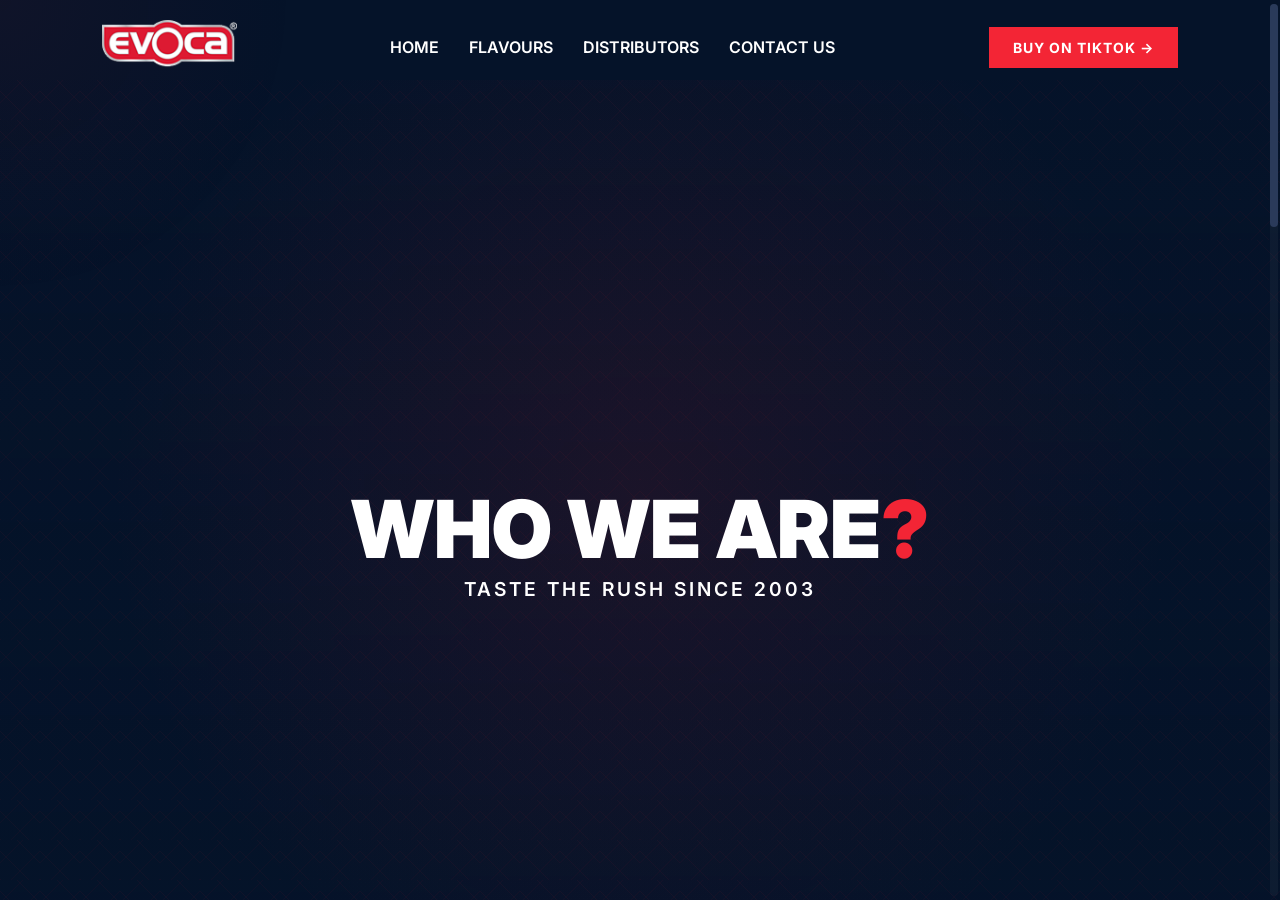
==== commit cab6a775: "first commit" ====
--- a/about.html
+++ b/about.html
@@ -312,9 +312,9 @@
             </div>
             <nav class="nav-links">
                 <a href="index.html">Home</a>
-                <a href="index.html#flavors">Flavors</a>
+                <a href="index.html#flavors">Flavours</a>
                 <a href="distributors.html">Distributors</a>
-                <a href="contact.html">Contact US</a>
+                <a href="contact.html">Contact Us</a>
             </nav>
             <div class="menu-toggle" id="menuToggle">
                 <span></span>
--- a/style.css
+++ b/style.css
@@ -1740,6 +1740,57 @@
 .info-item p {
     font-size: 1.1rem;
     line-height: 1.6;
+}
+
+/* Social info rows in contact page */
+.social-info-list {
+    display: flex;
+    flex-direction: column;
+    gap: 12px;
+}
+
+.social-info-row {
+    display: flex;
+    align-items: center;
+    gap: 14px;
+    color: inherit;
+    text-decoration: none;
+    transition: color 0.3s ease;
+}
+
+.social-info-row:hover {
+    color: var(--primary-red);
+}
+
+.social-info-icon {
+    display: flex;
+    align-items: center;
+    justify-content: center;
+    width: 36px;
+    height: 36px;
+    flex-shrink: 0;
+    background: rgba(255, 255, 255, 0.05);
+    border: 1px solid rgba(255, 255, 255, 0.08);
+    border-radius: 8px;
+    color: rgba(255, 255, 255, 0.7);
+    transition: all 0.3s ease;
+}
+
+.social-info-row:hover .social-info-icon {
+    background: rgba(227, 30, 43, 0.1);
+    border-color: rgba(227, 30, 43, 0.3);
+    color: var(--primary-red);
+}
+
+.social-info-handle {
+    font-size: 1rem;
+    color: rgba(255, 255, 255, 0.75);
+    font-weight: 500;
+    transition: color 0.3s ease;
+}
+
+.social-info-row:hover .social-info-handle {
+    color: #fff;
 }
 
 .contact-form {
@@ -2384,9 +2435,9 @@
         left: auto;
         transform: none;
         width: 100%;
-        height: 46vh;
-        min-height: 220px;
-        max-height: 340px;
+        height: 52vh;
+        min-height: 240px;
+        max-height: 380px;
         flex-shrink: 0;
         margin-top: 60px; /* navbar clearance */
     }
@@ -2397,8 +2448,8 @@
 
     .carousel-can img {
         height: 100%;
-        min-height: 220px;
-        max-height: 340px;
+        min-height: 240px;
+        max-height: 380px;
         object-fit: contain;
     }
 
@@ -2499,16 +2550,16 @@
 /* Large phone landscape (max 640px) */
 @media (max-width: 640px) {
     .hero-carousel {
-        height: 44vh;
-        max-height: 320px;
+        height: 50vh;
+        max-height: 360px;
     }
 
     .carousel-can img {
-        max-height: 320px;
+        max-height: 360px;
     }
 
     .hero-main-title h1 {
-        font-size: clamp(1.7rem, 7vw, 2.4rem);
+        font-size: clamp(2rem, 8.5vw, 2.8rem);
     }
 }
 
@@ -2519,22 +2570,22 @@
     }
 
     .hero-carousel {
-        height: 44vh;
-        max-height: 300px;
+        height: 48vh;
+        max-height: 320px;
         margin-top: 58px;
     }
 
     .carousel-can img {
-        max-height: 300px;
+        max-height: 320px;
     }
 
     .hero-main-title h1 {
-        font-size: clamp(1.6rem, 7.5vw, 2.2rem);
+        font-size: clamp(1.9rem, 8vw, 2.4rem);
     }
 
     .hero-actions .btn {
-        font-size: 0.8rem;
-        padding: 12px 18px;
+        font-size: 0.85rem;
+        padding: 15px 18px;
     }
 }
 
@@ -2545,22 +2596,22 @@
     }
 
     .hero-carousel {
-        height: 42vh;
-        max-height: 260px;
+        height: 44vh;
+        max-height: 280px;
         margin-top: 55px;
     }
 
     .carousel-can img {
-        max-height: 260px;
+        max-height: 280px;
     }
 
     .hero-main-title h1 {
-        font-size: 1.5rem;
+        font-size: 1.7rem;
     }
 
     .hero-badge {
-        font-size: 0.6rem;
-        padding: 6px 10px;
+        font-size: 0.65rem;
+        padding: 7px 12px;
     }
 }
 
@@ -3025,44 +3076,48 @@
 
     /* ── Hero: full-screen single-view layout ── */
     .hero {
-        padding: 0 !important;
+        padding: 0 0 20px 0 !important;
         gap: 0 !important;
         justify-content: flex-start !important;
         align-items: center !important;
         overflow: hidden !important;
         position: relative !important;
         flex-direction: column !important;
-    }
-
-    /* Can carousel: fills top ~48% of screen */
+        height: 100vh !important;
+        min-height: 100vh !important;
+        max-height: 100vh !important;
+        box-sizing: border-box !important;
+    }
+
+    /* Can carousel: fills top ~50% of screen */
     .hero-carousel {
         position: relative !important;
         top: auto !important;
         left: auto !important;
         transform: none !important;
         width: 100% !important;
-        height: 46vh !important;
-        max-height: 340px !important;
-        min-height: 220px !important;
+        height: 50vh !important;
+        max-height: 50vh !important;
+        min-height: 200px !important;
         flex-shrink: 0 !important;
-        margin-top: 60px !important; /* navbar clearance */
+        margin-top: 60px !important;
         z-index: 1 !important;
     }
     .carousel-can img {
         height: 100% !important;
-        max-height: 340px !important;
+        max-height: 50vh !important;
         width: auto !important;
         object-fit: contain !important;
         filter: drop-shadow(0 20px 40px rgba(0,0,0,0.7)) !important;
     }
 
-    /* Fade overlay: blends bottom of can into background */
+    /* Fade overlay */
     .hero-fade-overlay {
         position: absolute !important;
         bottom: 0 !important;
         left: 0 !important;
         width: 100% !important;
-        height: 180px !important;
+        height: 200px !important;
         background: linear-gradient(to bottom, transparent 0%, var(--bg-dark) 100%) !important;
         border-radius: 0 !important;
         filter: none !important;
@@ -3074,44 +3129,45 @@
     .hero-sides-container {
         display: grid !important;
         grid-template-columns: 1fr 1fr !important;
-        gap: 8px !important;
+        gap: 6px !important;
         width: 90% !important;
         max-width: 420px !important;
-        margin-top: -40px !important; /* pulls up to overlap can bottom */
+        margin-top: -40px !important;
         margin-bottom: 0 !important;
         position: relative !important;
         z-index: 3 !important;
         padding: 0 !important;
+        flex-shrink: 0 !important;
     }
     .hero-side, .hero-side.right {
-        display: contents !important; /* flatten so all 4 items sit in the grid */
+        display: contents !important;
     }
     .side-info-item {
-        background: rgba(5, 19, 41, 0.75) !important;
+        background: rgba(5, 19, 41, 0.78) !important;
         backdrop-filter: blur(8px) !important;
         border: 1px solid rgba(255,255,255,0.08) !important;
-        border-radius: 12px !important;
-        padding: 10px 12px !important;
+        border-radius: 10px !important;
+        padding: 8px 10px !important;
         box-sizing: border-box !important;
         text-align: left !important;
         width: 100% !important;
     }
     .side-info-item h3 {
-        font-size: 0.7rem !important;
-        letter-spacing: 0.5px !important;
-        margin-bottom: 3px !important;
+        font-size: 0.68rem !important;
+        letter-spacing: 0.3px !important;
+        margin-bottom: 2px !important;
         color: #fff !important;
         line-height: 1.2 !important;
         text-transform: uppercase !important;
     }
     .side-info-item p {
-        font-size: 0.65rem !important;
-        color: rgba(255,255,255,0.55) !important;
-        line-height: 1.3 !important;
+        font-size: 0.6rem !important;
+        color: rgba(255,255,255,0.5) !important;
+        line-height: 1.25 !important;
         margin: 0 !important;
     }
 
-    /* Bottom content: badge → title → buttons */
+    /* Bottom content: fills remaining space evenly */
     .hero-bottom-content {
         position: relative !important;
         bottom: auto !important;
@@ -3120,15 +3176,22 @@
         width: 90% !important;
         max-width: 420px !important;
         padding: 0 !important;
-        margin-top: 14px !important;
-        gap: 16px !important;
+        margin-top: auto !important;
+        margin-bottom: 0 !important;
+        gap: 18px !important;
         text-align: center !important;
         align-items: center !important;
         z-index: 3 !important;
+        flex-shrink: 0 !important;
+        display: flex !important;
+        flex-direction: column !important;
+        justify-content: flex-end !important;
+        flex: 1 !important;
+        padding-bottom: 16px !important;
     }
     .hero-badge {
-        font-size: 0.7rem !important;
-        padding: 7px 16px !important;
+        font-size: 0.82rem !important;
+        padding: 9px 22px !important;
         border-radius: 20px !important;
         display: inline-block !important;
         letter-spacing: 1px !important;
@@ -3138,31 +3201,32 @@
         margin: 0 !important;
     }
     .hero-main-title h1 {
-        font-size: clamp(1.9rem, 8.5vw, 2.6rem) !important;
-        line-height: 1.1 !important;
+        font-size: clamp(2.3rem, 10vw, 3.2rem) !important;
+        line-height: 1.05 !important;
         letter-spacing: -1px !important;
-        margin-bottom: 4px !important;
+        margin-bottom: 0 !important;
     }
     .hero-main-title .title-sub {
-        font-size: 0.72rem !important;
-        letter-spacing: 2px !important;
+        font-size: 0.85rem !important;
+        letter-spacing: 2.5px !important;
         display: block !important;
-        margin-top: 6px !important;
+        margin-top: 10px !important;
     }
     .hero-actions {
         flex-direction: column !important;
         width: 100% !important;
         gap: 10px !important;
-        margin-top: 6px !important;
+        margin-top: 0 !important;
         padding: 0 !important;
         box-sizing: border-box !important;
+        flex-shrink: 0 !important;
     }
     .hero-actions .btn {
         width: 100% !important;
         max-width: 100% !important;
-        padding: 14px !important;
+        padding: 17px !important;
         border-radius: 10px !important;
-        font-size: 0.85rem !important;
+        font-size: 0.92rem !important;
         box-sizing: border-box !important;
         text-align: center !important;
         display: flex !important;
@@ -3280,6 +3344,9 @@
     .contact-container { display: flex !important; flex-direction: column !important; gap: 40px !important; width: 100% !important; }
     .contact-info h3 { font-size: 1.8rem !important; text-align: center !important; margin-bottom: 25px !important; }
     .info-item { background: rgba(255,255,255,0.03) !important; padding: 20px !important; border-radius: 16px !important; text-align: center !important; border: 1px solid rgba(255,255,255,0.05) !important; margin-bottom: 20px !important; }
+    .social-info-list { align-items: flex-start !important; text-align: left !important; }
+    .social-info-row { justify-content: flex-start !important; }
+    .social-info-handle { font-size: 0.95rem !important; }
     .contact-form { padding: 30px 20px !important; border-radius: 20px !important; background: rgba(255,255,255,0.02) !important; box-shadow: 0 10px 30px rgba(0,0,0,0.2) !important; width: 100% !important; box-sizing: border-box !important; }
     .form-grid { display: flex !important; flex-direction: column !important; gap: 20px !important; margin-bottom: 20px !important; }
     .form-input, .form-textarea { padding: 16px !important; border-radius: 12px !important; font-size: 1rem !important; width: 100% !important; box-sizing: border-box !important; }
